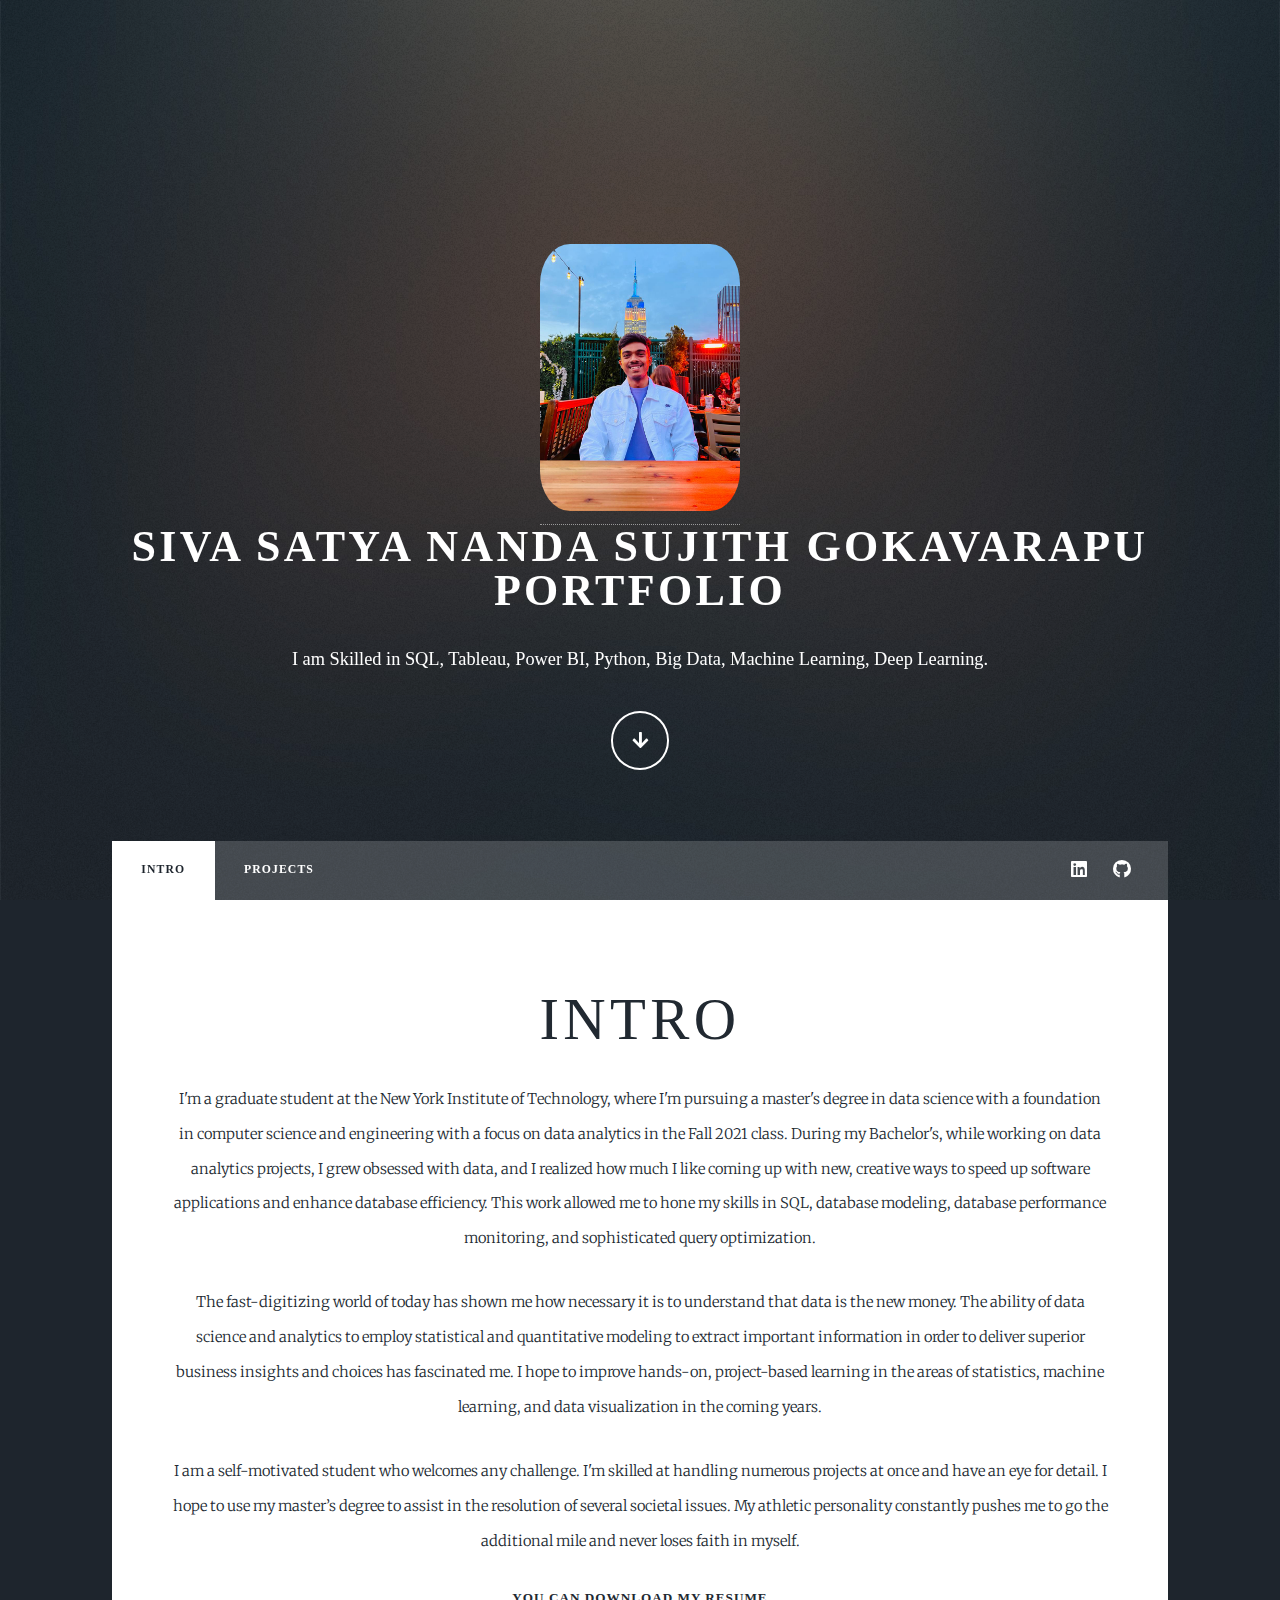
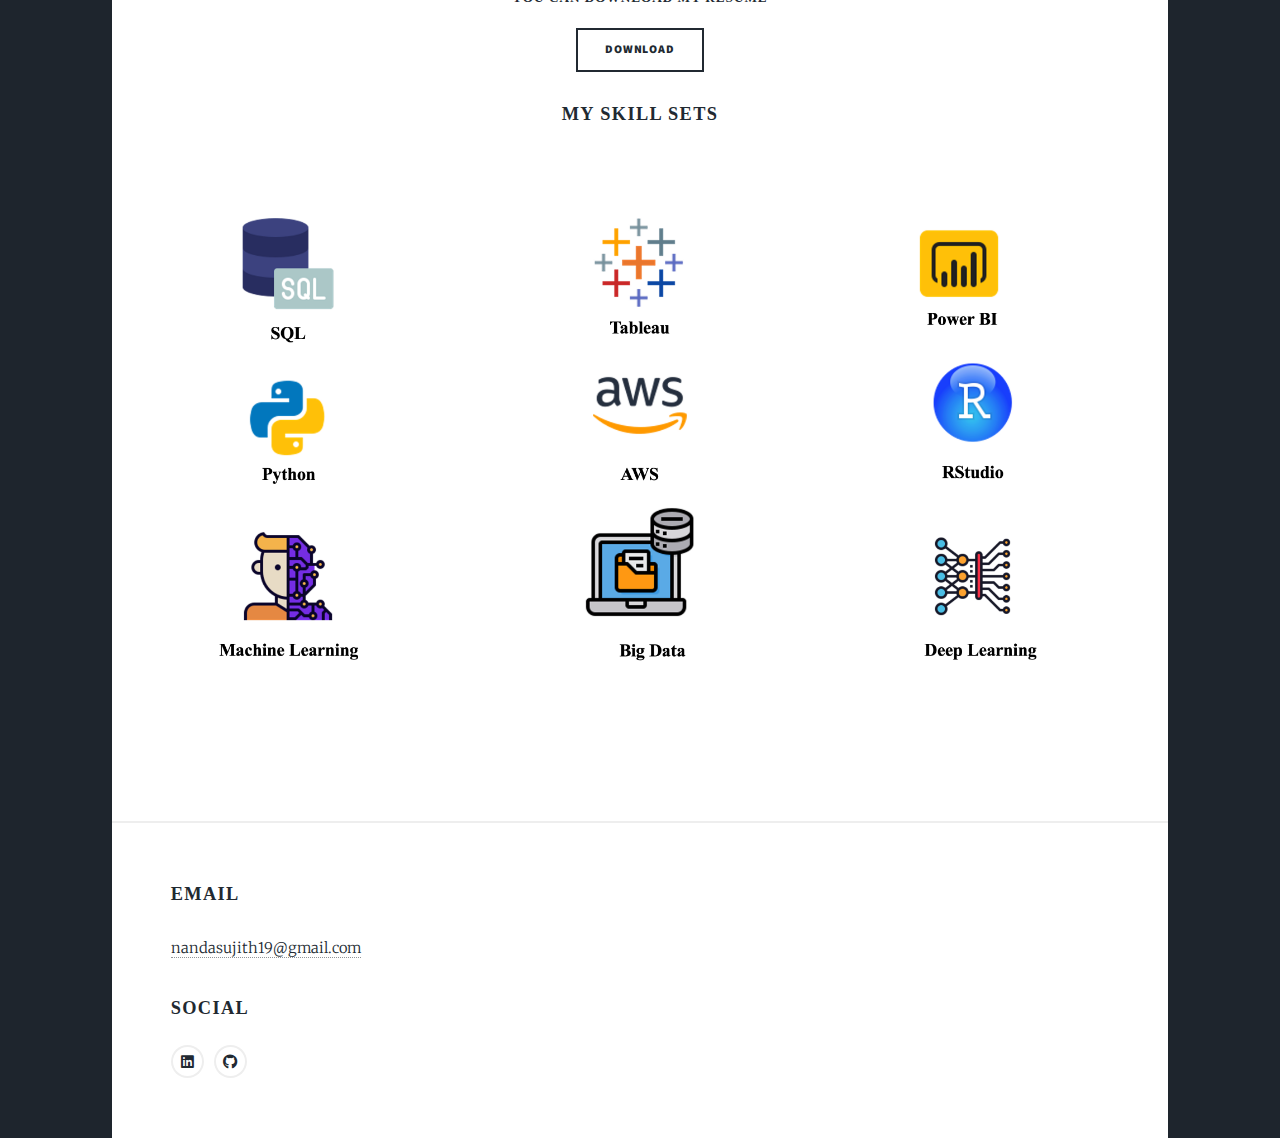
==== index.html @ d7c3d8f7 "Add files via upload" ====
<!DOCTYPE HTML>
<!--
	Massively by HTML5 UP
	html5up.net | @ajlkn
	Free for personal and commercial use under the CCA 3.0 license (html5up.net/license)
-->
<html>
	<head>
		<title>Siva Satya Nanda Sujith Gokavarapu Portfolio</title>
		<meta charset="utf-8" />
		<meta name="viewport" content="width=device-width, initial-scale=1, user-scalable=no" />
		<link rel="stylesheet" href="assets/css/main.css" />
		<noscript><link rel="stylesheet" href="assets/css/noscript.css" /></noscript>
		

	</head>
	<body class="is-preload">
		
		<!-- Wrapper -->
			<div id="wrapper" class="fade-in">

				<!-- Intro -->
				
					
					<div id="intro">
						<style>
							.img1 {
							  border-radius: 15%;
							}
							</style>
						
						<a href="#" class="intro"><img class = "img1" img src="images/Sujith Logo.jpeg" alt="" style="width: 200px;"/></a>
						<h1>Siva Satya Nanda Sujith Gokavarapu<br />
						Portfolio</h1>
						
						<p>I am Skilled in SQL, Tableau, Power BI, Python, Big Data, Machine Learning, Deep Learning.<br />
						
						<ul class="actions">
							<li><a href="#header" class="button icon solid solo fa-arrow-down scrolly">Continue</a></li>
						</ul>
					</div>

				<!-- Header -->
					<header id="header">
						<a href="index.html" class="logo">Siva Satya Nanda Sujith Gokavarapu</a>
					</header>

				<!-- Nav -->
					<nav id="nav">
						<ul class="links">
							<li class="active"><a href="index.html">Intro</a></li>
							<li><a href="generic.html">Projects</a></li>
						</ul>
						<ul class="icons">
	
							<li><a href="https://www.linkedin.com/in/nanda-sujith-590a791a0/" class="icon brands fa-linkedin"><span class="label">LinkedIn</span></a></li>
							<li><a href="https://github.com/sujith1901" class="icon brands fa-github"><span class="label">GitHub</span></a></li>
						</ul>
					</nav>

				<!-- Main -->
					<div id="main">

						<!-- Featured Post -->
							<article class="post featured">
								<header class="major">
			
									<h2><a href="#"><b>Intro</b><br />
									</a></h2>
									<p>I'm a graduate student at the New York Institute of Technology, where I'm pursuing a master's degree in data science with a foundation in computer science and engineering with a focus on data analytics in the Fall 2021 class. During my Bachelor's, while working on data analytics projects, I grew obsessed with data, and I realized how much I like coming up with new, creative ways to speed up software applications and enhance database efficiency. This work allowed me to hone my skills in SQL, database modeling, database performance monitoring, and sophisticated query optimization.</p> 
									<p>The fast-digitizing world of today has shown me how necessary it is to understand that data is the new money. The ability of data science and analytics to employ statistical and quantitative modeling to extract important information in order to deliver superior business insights and choices has fascinated me. I hope to improve hands-on, project-based learning in the areas of statistics, machine learning, and data visualization in the coming years.
								<br/></p>
								<p>I am a self-motivated student who welcomes any challenge. I'm skilled at handling numerous projects at once and have an eye for detail. I hope to use my master’s degree to assist in the resolution of several societal issues. My athletic personality constantly pushes me to go the additional mile and never loses faith in myself.</p>
								<p><h5> You Can Download My Resume 
									<br><br>	
									<a href="./images/Sujith Resume.pdf" download="Siva Satya Nanda Sujith Gokavarapu Resume">
										<button type="button">Download</h5></button></p></a>

									
							<h3> My Skill Sets </h3>	
							</header>
								<a href="#" class="image main"><img src="images/Combine.png" alt="" /></a>
							
								<ul class="actions special">
									<!--<li><a href="#" class="button large">Full Story</a></li>-->
								</ul>
							</article>
							<style>
							.container {
								float : right;
							  }
							  </style>
							
						<section class="split contact">
							<section class="alt">
								
								<!--<h3>Address</h3>
								<p>New Jersey<br />
								07306</p>-->
							</section>
							<section>
								<!--<h3>Phone</h3>
								<p><a href="#">(201) 423-2030</a></p>-->
							</section>
							<section>
								
	
								<h3>Email</h3>
								<p><a href="#">nandasujith19@gmail.com</a></p>
							</section>
						
							<section>
								<h3>Social</h3></section>
								<ul class="icons alt">

									<li><a href="https://www.linkedin.com/in/nanda-sujith-590a791a0/" class="icon brands alt fa-linkedin"><span class="label">LinkedIn</span></a></li>
									<li><a href="https://github.com/sujith1901"  class="icon brands alt fa-github"><span class="label">GitHub</span></a></li>
								</ul>
							</section>
						</div>
							
						</section>
					</footer>

				

			</div>

		<!-- Scripts -->
			<script src="assets/js/jquery.min.js"></script>
			<script src="assets/js/jquery.scrollex.min.js"></script>
			<script src="assets/js/jquery.scrolly.min.js"></script>
			<script src="assets/js/browser.min.js"></script>
			<script src="assets/js/breakpoints.min.js"></script>
			<script src="assets/js/util.js"></script>
			<script src="assets/js/main.js"></script>

	</body>
</html>
---- assets/css/main.css ----
@import url(fontawesome-all.min.css);
@import url("https://fonts.googleapis.com/css?family=Merriweather:300,700,300italic,700italic|Source+Sans+Pro:900");

/*
	Massively by HTML5 UP
	html5up.net | @ajlkn
	Free for personal and commercial use under the CCA 3.0 license (html5up.net/license)
*/

html, body, div, span, applet, object,
iframe, h1, h2, h3, h4, h5, h6, p, blockquote,
pre, a, abbr, acronym, address, big, cite,
code, del, dfn, em, img, ins, kbd, q, s, samp,
small, strike, strong, sub, sup, tt, var, b,
u, i, center, dl, dt, dd, ol, ul, li, fieldset,
form, label, legend, table, caption, tbody,
tfoot, thead, tr, th, td, article, aside,
canvas, details, embed, figure, figcaption,
footer, header, hgroup, menu, nav, output, ruby,
section, summary, time, mark, audio, video {
	margin: 0;
	padding: 0;
	border: 0;
	font-size: 100%;
	font: inherit;
	vertical-align: baseline;}

article, aside, details, figcaption, figure,
footer, header, hgroup, menu, nav, section {
	display: block;}

body {
	line-height: 1;
}

ol, ul {
	list-style: none;
}

blockquote, q {
	quotes: none;
}

	blockquote:before, blockquote:after, q:before, q:after {
		content: '';
		content: none;
	}

table {
	border-collapse: collapse;
	border-spacing: 0;
}

body {
	-webkit-text-size-adjust: none;
}

mark {
	background-color: transparent;
	color: inherit;
}

input::-moz-focus-inner {
	border: 0;
	padding: 0;
}

input, select, textarea {
	-moz-appearance: none;
	-webkit-appearance: none;
	-ms-appearance: none;
	appearance: none;
}

/* Basic */

	@-ms-viewport {
		width: device-width;
	}

	body {
		-ms-overflow-style: scrollbar;
	}

	@media screen and (max-width: 480px) {

		html, body {
			min-width: 320px;
		}

	}

	html {
		box-sizing: border-box;
	}

	*, *:before, *:after {
		box-sizing: inherit;
	}

	body {
		background-color: #1e252d;
	}

		body.is-preload *, body.is-preload *:before, body.is-preload *:after {
			-moz-animation: none !important;
			-webkit-animation: none !important;
			-ms-animation: none !important;
			animation: none !important;
			-moz-transition: none !important;
			-webkit-transition: none !important;
			-ms-transition: none !important;
			transition: none !important;
		}

/* Type */

	html {
		font-size: 16pt;
	}

		@media screen and (max-width: 1680px) {

			html {
				font-size: 12pt;
			}

		}

		@media screen and (max-width: 1280px) {

			html {
				font-size: 11pt;
			}

		}

		@media screen and (max-width: 360px) {

			html {
				font-size: 10pt;
			}

		}

	body {
		color: #212931;
	}

	body, input, select, textarea {
		font-family: "Merriweather", Georgia, serif;
		font-weight: 300;
		font-size: 1rem;
		line-height: 2.375;
	}

	a {
		-moz-transition: color 0.2s ease-in-out, background-color 0.2s ease-in-out, border-color 0.2s ease-in-out, box-shadow 0.2s ease-in-out;
		-webkit-transition: color 0.2s ease-in-out, background-color 0.2s ease-in-out, border-color 0.2s ease-in-out, box-shadow 0.2s ease-in-out;
		-ms-transition: color 0.2s ease-in-out, background-color 0.2s ease-in-out, border-color 0.2s ease-in-out, box-shadow 0.2s ease-in-out;
		transition: color 0.2s ease-in-out, background-color 0.2s ease-in-out, border-color 0.2s ease-in-out, box-shadow 0.2s ease-in-out;
		border-bottom: dotted 1px;
		text-decoration: none;
	}

		a:hover {
			border-bottom-color: transparent;
		}

	strong, b {
		font-weight: 300;
	}

	em, i {
		font-style: italic;
	}

	p {
		text-align: justify;
		margin: 0 0 2rem 0;
	}

	h1, h2, h3, h4, h5, h6 {
		font-family: 'Times New Roman', Times, serif;

		
		font-weight: bold;
		line-height: 1.5;
		letter-spacing: 0.075em;
		text-transform: uppercase;
		margin: 0 0 1rem 0;
	}

		h1 a, h2 a, h3 a, h4 a, h5 a, h6 a {
			border-bottom: 0;
			color: inherit;
			text-decoration: none;
		}

	h1 {
		font-size: 4rem;
		line-height: 1.1;
		margin: 0 0 2rem 0;
	}

	h2 {
		font-size: 1.75rem;
		line-height: 1.3;
		margin: 0 0 1.5rem 0;
	}

	h3 {
		font-size: 1.25rem;
		margin: 0 0 1.5rem 0;
	}

	h4 {
		font-size: 1rem;
	}

	h5 {
		font-size: 0.9rem;
	}

	h6 {
		font-size: 0.8rem;
	}

	sub {
		font-size: 0.8rem;
		position: relative;
		top: 0.5rem;
	}

	sup {
		font-size: 0.8rem;
		position: relative;
		top: -0.5rem;
	}

	blockquote {
		border-left: solid 4px;
		/**font-style: italic;**/
		margin: 0 0 2rem 0;
		padding: 0.5rem 0 0.5rem 2rem;
	}

	code {
		border: solid 2px;
		font-family: "Courier New", monospace;
		font-size: 0.9rem;
		margin: 0 0.25rem;
		padding: 0.25rem 0.65rem;
	}

	pre {
		-webkit-overflow-scrolling: touch;
		font-family: "Courier New", monospace;
		font-size: 0.9rem;
		margin: 0 0 2rem 0;
	}

		pre code {
			display: block;
			line-height: 1.75;
			padding: 1rem 1.5rem;
			overflow-x: auto;
		}

	hr {
		border: 0;
		border-bottom: solid 2px;
		margin: 3rem 0;
	}

		hr.major {
			margin: 5rem 0;
		}

	.align-left {
		text-align: left;
	}

	.align-center {
		text-align: center;
	}

	.align-right {
		text-align: right;
	}

	input, select, textarea {
		color: #212931;
	}

	a {
		color: #212931;
		border-bottom-color: rgba(33, 41, 49, 0.5);
	}

		a:hover {
			border-bottom-color: transparent;
			color: #18bfef !important;
		}

	strong, b {
		color: #212931;
	}

	h1, h2, h3, h4, h5, h6 {
		color: #212931;
	}

	blockquote {
		border-left-color: #eeeeee;
	}

	code {
		background: rgba(220, 220, 220, 0.25);
		border-color: #eeeeee;
	}

	hr {
		border-bottom-color: #eeeeee;
	}

/* Row */

	.row {
		display: flex;
		flex-wrap: wrap;
		box-sizing: border-box;
		align-items: stretch;
	}

		.row > * {
			box-sizing: border-box;
		}

		.row.gtr-uniform > * > :last-child {
			margin-bottom: 0;
		}

		.row.aln-left {
			justify-content: flex-start;
		}

		.row.aln-center {
			justify-content: center;
		}

		.row.aln-right {
			justify-content: flex-end;
		}

		.row.aln-top {
			align-items: flex-start;
		}

		.row.aln-middle {
			align-items: center;
		}

		.row.aln-bottom {
			align-items: flex-end;
		}

		.row > .imp {
			order: -1;
		}

		.row > .col-1 {
			width: 8.33333%;
		}

		.row > .off-1 {
			margin-left: 8.33333%;
		}

		.row > .col-2 {
			width: 16.66667%;
		}

		.row > .off-2 {
			margin-left: 16.66667%;
		}

		.row > .col-3 {
			width: 25%;
		}

		.row > .off-3 {
			margin-left: 25%;
		}

		.row > .col-4 {
			width: 33.33333%;
		}

		.row > .off-4 {
			margin-left: 33.33333%;
		}

		.row > .col-5 {
			width: 41.66667%;
		}

		.row > .off-5 {
			margin-left: 41.66667%;
		}

		.row > .col-6 {
			width: 50%;
		}

		.row > .off-6 {
			margin-left: 50%;
		}

		.row > .col-7 {
			width: 58.33333%;
		}

		.row > .off-7 {
			margin-left: 58.33333%;
		}

		.row > .col-8 {
			width: 66.66667%;
		}

		.row > .off-8 {
			margin-left: 66.66667%;
		}

		.row > .col-9 {
			width: 75%;
		}

		.row > .off-9 {
			margin-left: 75%;
		}

		.row > .col-10 {
			width: 83.33333%;
		}

		.row > .off-10 {
			margin-left: 83.33333%;
		}

		.row > .col-11 {
			width: 91.66667%;
		}

		.row > .off-11 {
			margin-left: 91.66667%;
		}

		.row > .col-12 {
			width: 100%;
		}

		.row > .off-12 {
			margin-left: 100%;
		}

		.row.gtr-0 {
			margin-top: 0;
			margin-left: 0rem;
		}

			.row.gtr-0 > * {
				padding: 0 0 0 0rem;
			}

			.row.gtr-0.gtr-uniform {
				margin-top: 0rem;
			}

				.row.gtr-0.gtr-uniform > * {
					padding-top: 0rem;
				}

		.row.gtr-25 {
			margin-top: 0;
			margin-left: -0.375rem;
		}

			.row.gtr-25 > * {
				padding: 0 0 0 0.375rem;
			}

			.row.gtr-25.gtr-uniform {
				margin-top: -0.375rem;
			}

				.row.gtr-25.gtr-uniform > * {
					padding-top: 0.375rem;
				}

		.row.gtr-50 {
			margin-top: 0;
			margin-left: -0.75rem;
		}

			.row.gtr-50 > * {
				padding: 0 0 0 0.75rem;
			}

			.row.gtr-50.gtr-uniform {
				margin-top: -0.75rem;
			}

				.row.gtr-50.gtr-uniform > * {
					padding-top: 0.75rem;
				}

		.row {
			margin-top: 0;
			margin-left: -1.5rem;
		}

			.row > * {
				padding: 0 0 0 1.5rem;
			}

			.row.gtr-uniform {
				margin-top: -1.5rem;
			}

				.row.gtr-uniform > * {
					padding-top: 1.5rem;
				}

		.row.gtr-150 {
			margin-top: 0;
			margin-left: -2.25rem;
		}

			.row.gtr-150 > * {
				padding: 0 0 0 2.25rem;
			}

			.row.gtr-150.gtr-uniform {
				margin-top: -2.25rem;
			}

				.row.gtr-150.gtr-uniform > * {
					padding-top: 2.25rem;
				}

		.row.gtr-200 {
			margin-top: 0;
			margin-left: -3rem;
		}

			.row.gtr-200 > * {
				padding: 0 0 0 3rem;
			}

			.row.gtr-200.gtr-uniform {
				margin-top: -3rem;
			}

				.row.gtr-200.gtr-uniform > * {
					padding-top: 3rem;
				}

		@media screen and (max-width: 1680px) {

			.row {
				display: flex;
				flex-wrap: wrap;
				box-sizing: border-box;
				align-items: stretch;
			}

				.row > * {
					box-sizing: border-box;
				}

				.row.gtr-uniform > * > :last-child {
					margin-bottom: 0;
				}

				.row.aln-left {
					justify-content: flex-start;
				}

				.row.aln-center {
					justify-content: center;
				}

				.row.aln-right {
					justify-content: flex-end;
				}

				.row.aln-top {
					align-items: flex-start;
				}

				.row.aln-middle {
					align-items: center;
				}

				.row.aln-bottom {
					align-items: flex-end;
				}

				.row > .imp-xlarge {
					order: -1;
				}

				.row > .col-1-xlarge {
					width: 8.33333%;
				}

				.row > .off-1-xlarge {
					margin-left: 8.33333%;
				}

				.row > .col-2-xlarge {
					width: 16.66667%;
				}

				.row > .off-2-xlarge {
					margin-left: 16.66667%;
				}

				.row > .col-3-xlarge {
					width: 25%;
				}

				.row > .off-3-xlarge {
					margin-left: 25%;
				}

				.row > .col-4-xlarge {
					width: 33.33333%;
				}

				.row > .off-4-xlarge {
					margin-left: 33.33333%;
				}

				.row > .col-5-xlarge {
					width: 41.66667%;
				}

				.row > .off-5-xlarge {
					margin-left: 41.66667%;
				}

				.row > .col-6-xlarge {
					width: 50%;
				}

				.row > .off-6-xlarge {
					margin-left: 50%;
				}

				.row > .col-7-xlarge {
					width: 58.33333%;
				}

				.row > .off-7-xlarge {
					margin-left: 58.33333%;
				}

				.row > .col-8-xlarge {
					width: 66.66667%;
				}

				.row > .off-8-xlarge {
					margin-left: 66.66667%;
				}

				.row > .col-9-xlarge {
					width: 75%;
				}

				.row > .off-9-xlarge {
					margin-left: 75%;
				}

				.row > .col-10-xlarge {
					width: 83.33333%;
				}

				.row > .off-10-xlarge {
					margin-left: 83.33333%;
				}

				.row > .col-11-xlarge {
					width: 91.66667%;
				}

				.row > .off-11-xlarge {
					margin-left: 91.66667%;
				}

				.row > .col-12-xlarge {
					width: 100%;
				}

				.row > .off-12-xlarge {
					margin-left: 100%;
				}

				.row.gtr-0 {
					margin-top: 0;
					margin-left: 0rem;
				}

					.row.gtr-0 > * {
						padding: 0 0 0 0rem;
					}

					.row.gtr-0.gtr-uniform {
						margin-top: 0rem;
					}

						.row.gtr-0.gtr-uniform > * {
							padding-top: 0rem;
						}

				.row.gtr-25 {
					margin-top: 0;
					margin-left: -0.375rem;
				}

					.row.gtr-25 > * {
						padding: 0 0 0 0.375rem;
					}

					.row.gtr-25.gtr-uniform {
						margin-top: -0.375rem;
					}

						.row.gtr-25.gtr-uniform > * {
							padding-top: 0.375rem;
						}

				.row.gtr-50 {
					margin-top: 0;
					margin-left: -0.75rem;
				}

					.row.gtr-50 > * {
						padding: 0 0 0 0.75rem;
					}

					.row.gtr-50.gtr-uniform {
						margin-top: -0.75rem;
					}

						.row.gtr-50.gtr-uniform > * {
							padding-top: 0.75rem;
						}

				.row {
					margin-top: 0;
					margin-left: -1.5rem;
				}

					.row > * {
						padding: 0 0 0 1.5rem;
					}

					.row.gtr-uniform {
						margin-top: -1.5rem;
					}

						.row.gtr-uniform > * {
							padding-top: 1.5rem;
						}

				.row.gtr-150 {
					margin-top: 0;
					margin-left: -2.25rem;
				}

					.row.gtr-150 > * {
						padding: 0 0 0 2.25rem;
					}

					.row.gtr-150.gtr-uniform {
						margin-top: -2.25rem;
					}

						.row.gtr-150.gtr-uniform > * {
							padding-top: 2.25rem;
						}

				.row.gtr-200 {
					margin-top: 0;
					margin-left: -3rem;
				}

					.row.gtr-200 > * {
						padding: 0 0 0 3rem;
					}

					.row.gtr-200.gtr-uniform {
						margin-top: -3rem;
					}

						.row.gtr-200.gtr-uniform > * {
							padding-top: 3rem;
						}

		}

		@media screen and (max-width: 1280px) {

			.row {
				display: flex;
				flex-wrap: wrap;
				box-sizing: border-box;
				align-items: stretch;
			}

				.row > * {
					box-sizing: border-box;
				}

				.row.gtr-uniform > * > :last-child {
					margin-bottom: 0;
				}

				.row.aln-left {
					justify-content: flex-start;
				}

				.row.aln-center {
					justify-content: center;
				}

				.row.aln-right {
					justify-content: flex-end;
				}

				.row.aln-top {
					align-items: flex-start;
				}

				.row.aln-middle {
					align-items: center;
				}

				.row.aln-bottom {
					align-items: flex-end;
				}

				.row > .imp-large {
					order: -1;
				}

				.row > .col-1-large {
					width: 8.33333%;
				}

				.row > .off-1-large {
					margin-left: 8.33333%;
				}

				.row > .col-2-large {
					width: 16.66667%;
				}

				.row > .off-2-large {
					margin-left: 16.66667%;
				}

				.row > .col-3-large {
					width: 25%;
				}

				.row > .off-3-large {
					margin-left: 25%;
				}

				.row > .col-4-large {
					width: 33.33333%;
				}

				.row > .off-4-large {
					margin-left: 33.33333%;
				}

				.row > .col-5-large {
					width: 41.66667%;
				}

				.row > .off-5-large {
					margin-left: 41.66667%;
				}

				.row > .col-6-large {
					width: 50%;
				}

				.row > .off-6-large {
					margin-left: 50%;
				}

				.row > .col-7-large {
					width: 58.33333%;
				}

				.row > .off-7-large {
					margin-left: 58.33333%;
				}

				.row > .col-8-large {
					width: 66.66667%;
				}

				.row > .off-8-large {
					margin-left: 66.66667%;
				}

				.row > .col-9-large {
					width: 75%;
				}

				.row > .off-9-large {
					margin-left: 75%;
				}

				.row > .col-10-large {
					width: 83.33333%;
				}

				.row > .off-10-large {
					margin-left: 83.33333%;
				}

				.row > .col-11-large {
					width: 91.66667%;
				}

				.row > .off-11-large {
					margin-left: 91.66667%;
				}

				.row > .col-12-large {
					width: 100%;
				}

				.row > .off-12-large {
					margin-left: 100%;
				}

				.row.gtr-0 {
					margin-top: 0;
					margin-left: 0rem;
				}

					.row.gtr-0 > * {
						padding: 0 0 0 0rem;
					}

					.row.gtr-0.gtr-uniform {
						margin-top: 0rem;
					}

						.row.gtr-0.gtr-uniform > * {
							padding-top: 0rem;
						}

				.row.gtr-25 {
					margin-top: 0;
					margin-left: -0.375rem;
				}

					.row.gtr-25 > * {
						padding: 0 0 0 0.375rem;
					}

					.row.gtr-25.gtr-uniform {
						margin-top: -0.375rem;
					}

						.row.gtr-25.gtr-uniform > * {
							padding-top: 0.375rem;
						}

				.row.gtr-50 {
					margin-top: 0;
					margin-left: -0.75rem;
				}

					.row.gtr-50 > * {
						padding: 0 0 0 0.75rem;
					}

					.row.gtr-50.gtr-uniform {
						margin-top: -0.75rem;
					}

						.row.gtr-50.gtr-uniform > * {
							padding-top: 0.75rem;
						}

				.row {
					margin-top: 0;
					margin-left: -1.5rem;
				}

					.row > * {
						padding: 0 0 0 1.5rem;
					}

					.row.gtr-uniform {
						margin-top: -1.5rem;
					}

						.row.gtr-uniform > * {
							padding-top: 1.5rem;
						}

				.row.gtr-150 {
					margin-top: 0;
					margin-left: -2.25rem;
				}

					.row.gtr-150 > * {
						padding: 0 0 0 2.25rem;
					}

					.row.gtr-150.gtr-uniform {
						margin-top: -2.25rem;
					}

						.row.gtr-150.gtr-uniform > * {
							padding-top: 2.25rem;
						}

				.row.gtr-200 {
					margin-top: 0;
					margin-left: -3rem;
				}

					.row.gtr-200 > * {
						padding: 0 0 0 3rem;
					}

					.row.gtr-200.gtr-uniform {
						margin-top: -3rem;
					}

						.row.gtr-200.gtr-uniform > * {
							padding-top: 3rem;
						}

		}

		@media screen and (max-width: 980px) {

			.row {
				display: flex;
				flex-wrap: wrap;
				box-sizing: border-box;
				align-items: stretch;
			}

				.row > * {
					box-sizing: border-box;
				}

				.row.gtr-uniform > * > :last-child {
					margin-bottom: 0;
				}

				.row.aln-left {
					justify-content: flex-start;
				}

				.row.aln-center {
					justify-content: center;
				}

				.row.aln-right {
					justify-content: flex-end;
				}

				.row.aln-top {
					align-items: flex-start;
				}

				.row.aln-middle {
					align-items: center;
				}

				.row.aln-bottom {
					align-items: flex-end;
				}

				.row > .imp-medium {
					order: -1;
				}

				.row > .col-1-medium {
					width: 8.33333%;
				}

				.row > .off-1-medium {
					margin-left: 8.33333%;
				}

				.row > .col-2-medium {
					width: 16.66667%;
				}

				.row > .off-2-medium {
					margin-left: 16.66667%;
				}

				.row > .col-3-medium {
					width: 25%;
				}

				.row > .off-3-medium {
					margin-left: 25%;
				}

				.row > .col-4-medium {
					width: 33.33333%;
				}

				.row > .off-4-medium {
					margin-left: 33.33333%;
				}

				.row > .col-5-medium {
					width: 41.66667%;
				}

				.row > .off-5-medium {
					margin-left: 41.66667%;
				}

				.row > .col-6-medium {
					width: 50%;
				}

				.row > .off-6-medium {
					margin-left: 50%;
				}

				.row > .col-7-medium {
					width: 58.33333%;
				}

				.row > .off-7-medium {
					margin-left: 58.33333%;
				}

				.row > .col-8-medium {
					width: 66.66667%;
				}

				.row > .off-8-medium {
					margin-left: 66.66667%;
				}

				.row > .col-9-medium {
					width: 75%;
				}

				.row > .off-9-medium {
					margin-left: 75%;
				}

				.row > .col-10-medium {
					width: 83.33333%;
				}

				.row > .off-10-medium {
					margin-left: 83.33333%;
				}

				.row > .col-11-medium {
					width: 91.66667%;
				}

				.row > .off-11-medium {
					margin-left: 91.66667%;
				}

				.row > .col-12-medium {
					width: 100%;
				}

				.row > .off-12-medium {
					margin-left: 100%;
				}

				.row.gtr-0 {
					margin-top: 0;
					margin-left: 0rem;
				}

					.row.gtr-0 > * {
						padding: 0 0 0 0rem;
					}

					.row.gtr-0.gtr-uniform {
						margin-top: 0rem;
					}

						.row.gtr-0.gtr-uniform > * {
							padding-top: 0rem;
						}

				.row.gtr-25 {
					margin-top: 0;
					margin-left: -0.375rem;
				}

					.row.gtr-25 > * {
						padding: 0 0 0 0.375rem;
					}

					.row.gtr-25.gtr-uniform {
						margin-top: -0.375rem;
					}

						.row.gtr-25.gtr-uniform > * {
							padding-top: 0.375rem;
						}

				.row.gtr-50 {
					margin-top: 0;
					margin-left: -0.75rem;
				}

					.row.gtr-50 > * {
						padding: 0 0 0 0.75rem;
					}

					.row.gtr-50.gtr-uniform {
						margin-top: -0.75rem;
					}

						.row.gtr-50.gtr-uniform > * {
							padding-top: 0.75rem;
						}

				.row {
					margin-top: 0;
					margin-left: -1.5rem;
				}

					.row > * {
						padding: 0 0 0 1.5rem;
					}

					.row.gtr-uniform {
						margin-top: -1.5rem;
					}

						.row.gtr-uniform > * {
							padding-top: 1.5rem;
						}

				.row.gtr-150 {
					margin-top: 0;
					margin-left: -2.25rem;
				}

					.row.gtr-150 > * {
						padding: 0 0 0 2.25rem;
					}

					.row.gtr-150.gtr-uniform {
						margin-top: -2.25rem;
					}

						.row.gtr-150.gtr-uniform > * {
							padding-top: 2.25rem;
						}

				.row.gtr-200 {
					margin-top: 0;
					margin-left: -3rem;
				}

					.row.gtr-200 > * {
						padding: 0 0 0 3rem;
					}

					.row.gtr-200.gtr-uniform {
						margin-top: -3rem;
					}

						.row.gtr-200.gtr-uniform > * {
							padding-top: 3rem;
						}

		}

		@media screen and (max-width: 736px) {

			.row {
				display: flex;
				flex-wrap: wrap;
				box-sizing: border-box;
				align-items: stretch;
			}

				.row > * {
					box-sizing: border-box;
				}

				.row.gtr-uniform > * > :last-child {
					margin-bottom: 0;
				}

				.row.aln-left {
					justify-content: flex-start;
				}

				.row.aln-center {
					justify-content: center;
				}

				.row.aln-right {
					justify-content: flex-end;
				}

				.row.aln-top {
					align-items: flex-start;
				}

				.row.aln-middle {
					align-items: center;
				}

				.row.aln-bottom {
					align-items: flex-end;
				}

				.row > .imp-small {
					order: -1;
				}

				.row > .col-1-small {
					width: 8.33333%;
				}

				.row > .off-1-small {
					margin-left: 8.33333%;
				}

				.row > .col-2-small {
					width: 16.66667%;
				}

				.row > .off-2-small {
					margin-left: 16.66667%;
				}

				.row > .col-3-small {
					width: 25%;
				}

				.row > .off-3-small {
					margin-left: 25%;
				}

				.row > .col-4-small {
					width: 33.33333%;
				}

				.row > .off-4-small {
					margin-left: 33.33333%;
				}

				.row > .col-5-small {
					width: 41.66667%;
				}

				.row > .off-5-small {
					margin-left: 41.66667%;
				}

				.row > .col-6-small {
					width: 50%;
				}

				.row > .off-6-small {
					margin-left: 50%;
				}

				.row > .col-7-small {
					width: 58.33333%;
				}

				.row > .off-7-small {
					margin-left: 58.33333%;
				}

				.row > .col-8-small {
					width: 66.66667%;
				}

				.row > .off-8-small {
					margin-left: 66.66667%;
				}

				.row > .col-9-small {
					width: 75%;
				}

				.row > .off-9-small {
					margin-left: 75%;
				}

				.row > .col-10-small {
					width: 83.33333%;
				}

				.row > .off-10-small {
					margin-left: 83.33333%;
				}

				.row > .col-11-small {
					width: 91.66667%;
				}

				.row > .off-11-small {
					margin-left: 91.66667%;
				}

				.row > .col-12-small {
					width: 100%;
				}

				.row > .off-12-small {
					margin-left: 100%;
				}

				.row.gtr-0 {
					margin-top: 0;
					margin-left: 0rem;
				}

					.row.gtr-0 > * {
						padding: 0 0 0 0rem;
					}

					.row.gtr-0.gtr-uniform {
						margin-top: 0rem;
					}

						.row.gtr-0.gtr-uniform > * {
							padding-top: 0rem;
						}

				.row.gtr-25 {
					margin-top: 0;
					margin-left: -0.375rem;
				}

					.row.gtr-25 > * {
						padding: 0 0 0 0.375rem;
					}

					.row.gtr-25.gtr-uniform {
						margin-top: -0.375rem;
					}

						.row.gtr-25.gtr-uniform > * {
							padding-top: 0.375rem;
						}

				.row.gtr-50 {
					margin-top: 0;
					margin-left: -0.75rem;
				}

					.row.gtr-50 > * {
						padding: 0 0 0 0.75rem;
					}

					.row.gtr-50.gtr-uniform {
						margin-top: -0.75rem;
					}

						.row.gtr-50.gtr-uniform > * {
							padding-top: 0.75rem;
						}

				.row {
					margin-top: 0;
					margin-left: -1.5rem;
				}

					.row > * {
						padding: 0 0 0 1.5rem;
					}

					.row.gtr-uniform {
						margin-top: -1.5rem;
					}

						.row.gtr-uniform > * {
							padding-top: 1.5rem;
						}

				.row.gtr-150 {
					margin-top: 0;
					margin-left: -2.25rem;
				}

					.row.gtr-150 > * {
						padding: 0 0 0 2.25rem;
					}

					.row.gtr-150.gtr-uniform {
						margin-top: -2.25rem;
					}

						.row.gtr-150.gtr-uniform > * {
							padding-top: 2.25rem;
						}

				.row.gtr-200 {
					margin-top: 0;
					margin-left: -3rem;
				}

					.row.gtr-200 > * {
						padding: 0 0 0 3rem;
					}

					.row.gtr-200.gtr-uniform {
						margin-top: -3rem;
					}

						.row.gtr-200.gtr-uniform > * {
							padding-top: 3rem;
						}

		}

		@media screen and (max-width: 480px) {

			.row {
				display: flex;
				flex-wrap: wrap;
				box-sizing: border-box;
				align-items: stretch;
			}

				.row > * {
					box-sizing: border-box;
				}

				.row.gtr-uniform > * > :last-child {
					margin-bottom: 0;
				}

				.row.aln-left {
					justify-content: flex-start;
				}

				.row.aln-center {
					justify-content: center;
				}

				.row.aln-right {
					justify-content: flex-end;
				}

				.row.aln-top {
					align-items: flex-start;
				}

				.row.aln-middle {
					align-items: center;
				}

				.row.aln-bottom {
					align-items: flex-end;
				}

				.row > .imp-xsmall {
					order: -1;
				}

				.row > .col-1-xsmall {
					width: 8.33333%;
				}

				.row > .off-1-xsmall {
					margin-left: 8.33333%;
				}

				.row > .col-2-xsmall {
					width: 16.66667%;
				}

				.row > .off-2-xsmall {
					margin-left: 16.66667%;
				}

				.row > .col-3-xsmall {
					width: 25%;
				}

				.row > .off-3-xsmall {
					margin-left: 25%;
				}

				.row > .col-4-xsmall {
					width: 33.33333%;
				}

				.row > .off-4-xsmall {
					margin-left: 33.33333%;
				}

				.row > .col-5-xsmall {
					width: 41.66667%;
				}

				.row > .off-5-xsmall {
					margin-left: 41.66667%;
				}

				.row > .col-6-xsmall {
					width: 50%;
				}

				.row > .off-6-xsmall {
					margin-left: 50%;
				}

				.row > .col-7-xsmall {
					width: 58.33333%;
				}

				.row > .off-7-xsmall {
					margin-left: 58.33333%;
				}

				.row > .col-8-xsmall {
					width: 66.66667%;
				}

				.row > .off-8-xsmall {
					margin-left: 66.66667%;
				}

				.row > .col-9-xsmall {
					width: 75%;
				}

				.row > .off-9-xsmall {
					margin-left: 75%;
				}

				.row > .col-10-xsmall {
					width: 83.33333%;
				}

				.row > .off-10-xsmall {
					margin-left: 83.33333%;
				}

				.row > .col-11-xsmall {
					width: 91.66667%;
				}

				.row > .off-11-xsmall {
					margin-left: 91.66667%;
				}

				.row > .col-12-xsmall {
					width: 100%;
				}

				.row > .off-12-xsmall {
					margin-left: 100%;
				}

				.row.gtr-0 {
					margin-top: 0;
					margin-left: 0rem;
				}

					.row.gtr-0 > * {
						padding: 0 0 0 0rem;
					}

					.row.gtr-0.gtr-uniform {
						margin-top: 0rem;
					}

						.row.gtr-0.gtr-uniform > * {
							padding-top: 0rem;
						}

				.row.gtr-25 {
					margin-top: 0;
					margin-left: -0.375rem;
				}

					.row.gtr-25 > * {
						padding: 0 0 0 0.375rem;
					}

					.row.gtr-25.gtr-uniform {
						margin-top: -0.375rem;
					}

						.row.gtr-25.gtr-uniform > * {
							padding-top: 0.375rem;
						}

				.row.gtr-50 {
					margin-top: 0;
					margin-left: -0.75rem;
				}

					.row.gtr-50 > * {
						padding: 0 0 0 0.75rem;
					}

					.row.gtr-50.gtr-uniform {
						margin-top: -0.75rem;
					}

						.row.gtr-50.gtr-uniform > * {
							padding-top: 0.75rem;
						}

				.row {
					margin-top: 0;
					margin-left: -1.5rem;
				}

					.row > * {
						padding: 0 0 0 1.5rem;
					}

					.row.gtr-uniform {
						margin-top: -1.5rem;
					}

						.row.gtr-uniform > * {
							padding-top: 1.5rem;
						}

				.row.gtr-150 {
					margin-top: 0;
					margin-left: -2.25rem;
				}

					.row.gtr-150 > * {
						padding: 0 0 0 2.25rem;
					}

					.row.gtr-150.gtr-uniform {
						margin-top: -2.25rem;
					}

						.row.gtr-150.gtr-uniform > * {
							padding-top: 2.25rem;
						}

				.row.gtr-200 {
					margin-top: 0;
					margin-left: -3rem;
				}

					.row.gtr-200 > * {
						padding: 0 0 0 3rem;
					}

					.row.gtr-200.gtr-uniform {
						margin-top: -3rem;
					}

						.row.gtr-200.gtr-uniform > * {
							padding-top: 3rem;
						}

		}

		@media screen and (max-width: 360px) {

			.row {
				display: flex;
				flex-wrap: wrap;
				box-sizing: border-box;
				align-items: stretch;
			}

				.row > * {
					box-sizing: border-box;
				}

				.row.gtr-uniform > * > :last-child {
					margin-bottom: 0;
				}

				.row.aln-left {
					justify-content: flex-start;
				}

				.row.aln-center {
					justify-content: center;
				}

				.row.aln-right {
					justify-content: flex-end;
				}

				.row.aln-top {
					align-items: flex-start;
				}

				.row.aln-middle {
					align-items: center;
				}

				.row.aln-bottom {
					align-items: flex-end;
				}

				.row > .imp-xxsmall {
					order: -1;
				}

				.row > .col-1-xxsmall {
					width: 8.33333%;
				}

				.row > .off-1-xxsmall {
					margin-left: 8.33333%;
				}

				.row > .col-2-xxsmall {
					width: 16.66667%;
				}

				.row > .off-2-xxsmall {
					margin-left: 16.66667%;
				}

				.row > .col-3-xxsmall {
					width: 25%;
				}

				.row > .off-3-xxsmall {
					margin-left: 25%;
				}

				.row > .col-4-xxsmall {
					width: 33.33333%;
				}

				.row > .off-4-xxsmall {
					margin-left: 33.33333%;
				}

				.row > .col-5-xxsmall {
					width: 41.66667%;
				}

				.row > .off-5-xxsmall {
					margin-left: 41.66667%;
				}

				.row > .col-6-xxsmall {
					width: 50%;
				}

				.row > .off-6-xxsmall {
					margin-left: 50%;
				}

				.row > .col-7-xxsmall {
					width: 58.33333%;
				}

				.row > .off-7-xxsmall {
					margin-left: 58.33333%;
				}

				.row > .col-8-xxsmall {
					width: 66.66667%;
				}

				.row > .off-8-xxsmall {
					margin-left: 66.66667%;
				}

				.row > .col-9-xxsmall {
					width: 75%;
				}

				.row > .off-9-xxsmall {
					margin-left: 75%;
				}

				.row > .col-10-xxsmall {
					width: 83.33333%;
				}

				.row > .off-10-xxsmall {
					margin-left: 83.33333%;
				}

				.row > .col-11-xxsmall {
					width: 91.66667%;
				}

				.row > .off-11-xxsmall {
					margin-left: 91.66667%;
				}

				.row > .col-12-xxsmall {
					width: 100%;
				}

				.row > .off-12-xxsmall {
					margin-left: 100%;
				}

				.row.gtr-0 {
					margin-top: 0;
					margin-left: 0rem;
				}

					.row.gtr-0 > * {
						padding: 0 0 0 0rem;
					}

					.row.gtr-0.gtr-uniform {
						margin-top: 0rem;
					}

						.row.gtr-0.gtr-uniform > * {
							padding-top: 0rem;
						}

				.row.gtr-25 {
					margin-top: 0;
					margin-left: -0.375rem;
				}

					.row.gtr-25 > * {
						padding: 0 0 0 0.375rem;
					}

					.row.gtr-25.gtr-uniform {
						margin-top: -0.375rem;
					}

						.row.gtr-25.gtr-uniform > * {
							padding-top: 0.375rem;
						}

				.row.gtr-50 {
					margin-top: 0;
					margin-left: -0.75rem;
				}

					.row.gtr-50 > * {
						padding: 0 0 0 0.75rem;
					}

					.row.gtr-50.gtr-uniform {
						margin-top: -0.75rem;
					}

						.row.gtr-50.gtr-uniform > * {
							padding-top: 0.75rem;
						}

				.row {
					margin-top: 0;
					margin-left: -1.5rem;
				}

					.row > * {
						padding: 0 0 0 1.5rem;
					}

					.row.gtr-uniform {
						margin-top: -1.5rem;
					}

						.row.gtr-uniform > * {
							padding-top: 1.5rem;
						}

				.row.gtr-150 {
					margin-top: 0;
					margin-left: -2.25rem;
				}

					.row.gtr-150 > * {
						padding: 0 0 0 2.25rem;
					}

					.row.gtr-150.gtr-uniform {
						margin-top: -2.25rem;
					}

						.row.gtr-150.gtr-uniform > * {
							padding-top: 2.25rem;
						}

				.row.gtr-200 {
					margin-top: 0;
					margin-left: -3rem;
				}

					.row.gtr-200 > * {
						padding: 0 0 0 3rem;
					}

					.row.gtr-200.gtr-uniform {
						margin-top: -3rem;
					}

						.row.gtr-200.gtr-uniform > * {
							padding-top: 3rem;
						}

		}

/* Box */

	.box {
		border: solid 2px;
		margin-bottom: 2rem;
		padding: 1.5rem;
	}

		.box > :last-child,
		.box > :last-child > :last-child,
		.box > :last-child > :last-child > :last-child {
			margin-bottom: 0;
		}

		.box.alt {
			border: 0;
			border-radius: 0;
			padding: 0;
		}

	.box {
		border-color: #eeeeee;
	}

/* Button */

	input[type="submit"],
	input[type="reset"],
	input[type="button"],
	button,
	.button {
		-moz-appearance: none;
		-webkit-appearance: none;
		-ms-appearance: none;
		appearance: none;
		-moz-transition: background-color 0.2s ease-in-out, box-shadow 0.2s ease-in-out, color 0.2s ease-in-out;
		-webkit-transition: background-color 0.2s ease-in-out, box-shadow 0.2s ease-in-out, color 0.2s ease-in-out;
		-ms-transition: background-color 0.2s ease-in-out, box-shadow 0.2s ease-in-out, color 0.2s ease-in-out;
		transition: background-color 0.2s ease-in-out, box-shadow 0.2s ease-in-out, color 0.2s ease-in-out;
		border: 0;
		border-radius: 0;
		cursor: pointer;
		display: inline-block;
		font-family: "Source Sans Pro", Helvetica, sans-serif;
		font-size: 0.8rem;
		font-weight: 900;
		letter-spacing: 0.075em;
		height: 3rem;
		line-height: 3rem;
		padding: 0 2rem;
		text-align: center;
		text-decoration: none;
		text-transform: uppercase;
		white-space: nowrap;
	}

		input[type="submit"].icon:before,
		input[type="reset"].icon:before,
		input[type="button"].icon:before,
		button.icon:before,
		.button.icon:before {
			margin-right: 0.5rem;
		}

		input[type="submit"].icon.solo,
		input[type="reset"].icon.solo,
		input[type="button"].icon.solo,
		button.icon.solo,
		.button.icon.solo {
			position: relative;
			width: 4rem;
			height: 4rem;
			line-height: 4rem;
			border-radius: 4rem;
			text-indent: 4rem;
			overflow: hidden;
			padding: 0;
			white-space: nowrap;
		}

			input[type="submit"].icon.solo:before,
			input[type="reset"].icon.solo:before,
			input[type="button"].icon.solo:before,
			button.icon.solo:before,
			.button.icon.solo:before {
				position: absolute;
				display: block;
				top: 0;
				left: 0;
				width: inherit;
				height: inherit;
				line-height: inherit;
				font-size: 1.25rem;
				margin-right: 0;
				text-align: center;
				text-indent: 0;
			}

		input[type="submit"].fit,
		input[type="reset"].fit,
		input[type="button"].fit,
		button.fit,
		.button.fit {
			width: 100%;
		}

		input[type="submit"].small,
		input[type="reset"].small,
		input[type="button"].small,
		button.small,
		.button.small {
			font-size: 0.7rem;
			height: 2.5rem;
			line-height: 2.5rem;
			padding: 0 1.5rem;
		}

		input[type="submit"].large,
		input[type="reset"].large,
		input[type="button"].large,
		button.large,
		.button.large {
			font-size: 0.9rem;
			height: 3.5rem;
			line-height: 3.5rem;
			padding: 0 2.75rem;
		}

		@media screen and (max-width: 980px) {

			input[type="submit"],
			input[type="reset"],
			input[type="button"],
			button,
			.button {
				font-size: 0.9rem;
				height: 3.25rem;
				line-height: 3.25rem;
			}

				input[type="submit"].large,
				input[type="reset"].large,
				input[type="button"].large,
				button.large,
				.button.large {
					font-size: 1rem;
					height: 3.75rem;
					line-height: 3.75rem;
				}

		}

		input[type="submit"].disabled, input[type="submit"]:disabled,
		input[type="reset"].disabled,
		input[type="reset"]:disabled,
		input[type="button"].disabled,
		input[type="button"]:disabled,
		button.disabled,
		button:disabled,
		.button.disabled,
		.button:disabled {
			pointer-events: none;
			opacity: 0.25;
		}

	input[type="submit"],
	input[type="reset"],
	input[type="button"],
	button,
	.button {
		background-color: transparent;
		box-shadow: inset 0 0 0 2px #212931;
		color: #212931 !important;
	}

		input[type="submit"]:hover,
		input[type="reset"]:hover,
		input[type="button"]:hover,
		button:hover,
		.button:hover {
			box-shadow: inset 0 0 0 2px #18bfef;
			color: #18bfef !important;
		}

		input[type="submit"].primary,
		input[type="reset"].primary,
		input[type="button"].primary,
		button.primary,
		.button.primary {
			background-color: #212931;
			box-shadow: none;
			color: #ffffff !important;
		}

			input[type="submit"].primary:hover,
			input[type="reset"].primary:hover,
			input[type="button"].primary:hover,
			button.primary:hover,
			.button.primary:hover {
				background-color: #18bfef;
			}

/* Form */

	form {
		margin: 0 0 2rem 0;
	}

		form > :last-child {
			margin-bottom: 0;
		}

		form > .fields {
			display: -moz-flex;
			display: -webkit-flex;
			display: -ms-flex;
			display: flex;
			-moz-flex-wrap: wrap;
			-webkit-flex-wrap: wrap;
			-ms-flex-wrap: wrap;
			flex-wrap: wrap;
			width: calc(100% + 3rem);
			margin: -1.5rem 0 2rem -1.5rem;
		}

			form > .fields > .field {
				-moz-flex-grow: 0;
				-webkit-flex-grow: 0;
				-ms-flex-grow: 0;
				flex-grow: 0;
				-moz-flex-shrink: 0;
				-webkit-flex-shrink: 0;
				-ms-flex-shrink: 0;
				flex-shrink: 0;
				padding: 1.5rem 0 0 1.5rem;
				width: calc(100% - 1.5rem);
			}

				form > .fields > .field.half {
					width: calc(50% - 0.75rem);
				}

				form > .fields > .field.third {
					width: calc(100%/3 - 0.5rem);
				}

				form > .fields > .field.quarter {
					width: calc(25% - 0.375rem);
				}

		@media screen and (max-width: 480px) {

			form > .fields {
				width: calc(100% + 3rem);
				margin: -1.5rem 0 2rem -1.5rem;
			}

				form > .fields > .field {
					padding: 1.5rem 0 0 1.5rem;
					width: calc(100% - 1.5rem);
				}

					form > .fields > .field.half {
						width: calc(100% - 1.5rem);
					}

					form > .fields > .field.third {
						width: calc(100% - 1.5rem);
					}

					form > .fields > .field.quarter {
						width: calc(100% - 1.5rem);
					}

		}

	label {
		display: block;
		font-family: "Source Sans Pro", Helvetica, sans-serif;
		font-weight: 900;
		line-height: 1.5;
		letter-spacing: 0.075em;
		font-size: 0.8rem;
		text-transform: uppercase;
		margin: 0 0 0.75rem 0;
	}

		@media screen and (max-width: 980px) {

			label {
				font-size: 0.9rem;
			}

		}

	input[type="text"],
	input[type="password"],
	input[type="email"],
	select,
	textarea {
		-moz-appearance: none;
		-webkit-appearance: none;
		-ms-appearance: none;
		appearance: none;
		background: transparent;
		border-radius: 0;
		border: solid 2px;
		color: inherit;
		display: block;
		outline: 0;
		padding: 0 1rem;
		text-decoration: none;
		width: 100%;
	}

		input[type="text"]:invalid,
		input[type="password"]:invalid,
		input[type="email"]:invalid,
		select:invalid,
		textarea:invalid {
			box-shadow: none;
		}

	select {
		background-size: 1.25rem;
		background-repeat: no-repeat;
		background-position: calc(100% - 1rem) center;
		height: 3rem;
		padding-right: 3rem;
		text-overflow: ellipsis;
	}

		select:focus::-ms-value {
			background-color: transparent;
		}

		select::-ms-expand {
			display: none;
		}

	input[type="text"],
	input[type="password"],
	input[type="email"],
	select {
		height: 3rem;
	}

	textarea {
		padding: 0.75rem 1rem;
	}

	input[type="checkbox"],
	input[type="radio"] {
		-moz-appearance: none;
		-webkit-appearance: none;
		-ms-appearance: none;
		appearance: none;
		display: block;
		float: left;
		margin-right: -2rem;
		opacity: 0;
		width: 1rem;
		z-index: -1;
	}

		input[type="checkbox"] + label,
		input[type="radio"] + label {
			text-decoration: none;
			cursor: pointer;
			display: inline-block;
			font-size: 1rem;
			letter-spacing: 0;
			font-family: "Merriweather", Georgia, serif;
			text-transform: none;
			font-weight: 300;
			padding-left: 2.8rem;
			padding-right: 1rem;
			position: relative;
		}

			input[type="checkbox"] + label:before,
			input[type="radio"] + label:before {
				-moz-osx-font-smoothing: grayscale;
				-webkit-font-smoothing: antialiased;
				display: inline-block;
				font-style: normal;
				font-variant: normal;
				text-rendering: auto;
				line-height: 1;
				text-transform: none !important;
				font-family: 'Font Awesome 5 Free';
				font-weight: 900;
			}

			input[type="checkbox"] + label:before,
			input[type="radio"] + label:before {
				border-radius: 0;
				border: solid 2px;
				content: '';
				display: inline-block;
				font-size: 0.8rem;
				height: 1.8rem;
				left: 0;
				line-height: 1.65rem;
				position: absolute;
				text-align: center;
				top: -0.125rem;
				width: 1.8rem;
			}

		input[type="checkbox"]:checked + label:before,
		input[type="radio"]:checked + label:before {
			content: '\f00c';
		}

	input[type="checkbox"] + label:before {
		border-radius: 0;
	}

	input[type="radio"] + label:before {
		border-radius: 100%;
	}

	::-webkit-input-placeholder {
		opacity: 1.0;
	}

	:-moz-placeholder {
		opacity: 1.0;
	}

	::-moz-placeholder {
		opacity: 1.0;
	}

	:-ms-input-placeholder {
		opacity: 1.0;
	}

	label {
		color: #212931;
	}

	input[type="text"],
	input[type="password"],
	input[type="email"],
	select,
	textarea {
		border-color: #eeeeee;
	}

		input[type="text"]:focus,
		input[type="password"]:focus,
		input[type="email"]:focus,
		select:focus,
		textarea:focus {
			border-color: #18bfef;
		}

	select {
		background-image: url("data:image/svg+xml;charset=utf8,%3Csvg xmlns='http://www.w3.org/2000/svg' width='40' height='40' preserveAspectRatio='none' viewBox='0 0 40 40'%3E%3Cpath d='M9.4,12.3l10.4,10.4l10.4-10.4c0.2-0.2,0.5-0.4,0.9-0.4c0.3,0,0.6,0.1,0.9,0.4l3.3,3.3c0.2,0.2,0.4,0.5,0.4,0.9 c0,0.4-0.1,0.6-0.4,0.9L20.7,31.9c-0.2,0.2-0.5,0.4-0.9,0.4c-0.3,0-0.6-0.1-0.9-0.4L4.3,17.3c-0.2-0.2-0.4-0.5-0.4-0.9 c0-0.4,0.1-0.6,0.4-0.9l3.3-3.3c0.2-0.2,0.5-0.4,0.9-0.4S9.1,12.1,9.4,12.3z' fill='%23eeeeee' /%3E%3C/svg%3E");
	}

		select option {
			background-color: #ffffff;
			color: #212931;
		}

	.select-wrapper:before {
		color: #eeeeee;
	}

	input[type="checkbox"] + label,
	input[type="radio"] + label {
		color: #212931;
	}

		input[type="checkbox"] + label:before,
		input[type="radio"] + label:before {
			border-color: #eeeeee;
		}

	input[type="checkbox"]:checked + label:before,
	input[type="radio"]:checked + label:before {
		background-color: #212931;
		border-color: #212931;
		color: #ffffff;
	}

	input[type="checkbox"]:focus + label:before,
	input[type="radio"]:focus + label:before {
		border-color: #18bfef;
	}

	::-webkit-input-placeholder {
		color: #909498 !important;
	}

	:-moz-placeholder {
		color: #909498 !important;
	}

	::-moz-placeholder {
		color: #909498 !important;
	}

	:-ms-input-placeholder {
		color: #909498 !important;
	}

	.formerize-placeholder {
		color: #909498 !important;
	}

/* Icon */

	.icon {
		text-decoration: none;
		border-bottom: none;
		position: relative;
	}

		.icon:before {
			-moz-osx-font-smoothing: grayscale;
			-webkit-font-smoothing: antialiased;
			display: inline-block;
			font-style: normal;
			font-variant: normal;
			text-rendering: auto;
			line-height: 1;
			text-transform: none !important;
			font-family: 'Font Awesome 5 Free';
			font-weight: 400;
		}

		.icon > .label {
			display: none;
		}

		.icon:before {
			line-height: inherit;
		}

		.icon.solid:before {
			font-weight: 900;
		}

		.icon.brands:before {
			font-family: 'Font Awesome 5 Brands';
		}

/* Image */

	.image {
		border: 0;
		display: inline-block;
		position: relative;
	}

		.image img {
			display: block;
		}

		.image.left, .image.right {
			max-width: 40%;
		}

			.image.left img, .image.right img {
				width: 100%;
			}

		.image.left {
			float: left;
			margin: 0 2rem 2rem 0;
			top: 0.75rem;
		}

		.image.right {
			float: right;
			margin: 0 0 2rem 2rem;
			top: 0.75rem;
		}

		.image.fit {
			display: block;
			margin: 2.5rem 0;
			width: 100%;
		}

			.image.fit:first-child {
				margin-top: 0;
			}

			.image.fit img {
				width: 100%;
			}

		.image.main {
			display: block;
			margin: 4rem 0;
			width: 100%;
		}

			.image.main:first-child {
				margin-top: 0;
			}

			.image.main img {
				width: 100%;
			}

		@media screen and (max-width: 736px) {

			.image.fit {
				margin: 2rem 0;
			}

			.image.main {
				margin: 2rem 0;
			}

		}

	a.image {
		overflow: hidden;
	}

		a.image img {
			-moz-transition: -moz-transform 0.2s ease-out;
			-webkit-transition: -webkit-transform 0.2s ease-out;
			-ms-transition: -ms-transform 0.2s ease-out;
			transition: transform 0.2s ease-out;
		}

		a.image:hover img {
			-moz-transform: scale(1.05);
			-webkit-transform: scale(1.05);
			-ms-transform: scale(1.05);
			transform: scale(1.05);
		}

/* Actions */

	ul.actions {
		display: -moz-flex;
		display: -webkit-flex;
		display: -ms-flex;
		display: flex;
		cursor: default;
		list-style: none;
		margin-left: -1rem;
		padding-left: 0;
	}

		ul.actions li {
			padding: 0 0 0 1rem;
			vertical-align: middle;
		}

		ul.actions.special {
			-moz-justify-content: center;
			-webkit-justify-content: center;
			-ms-justify-content: center;
			justify-content: center;
			width: 100%;
			margin-left: 0;
		}

			ul.actions.special li:first-child {
				padding-left: 0;
			}

		ul.actions.stacked {
			-moz-flex-direction: column;
			-webkit-flex-direction: column;
			-ms-flex-direction: column;
			flex-direction: column;
			margin-left: 0;
		}

			ul.actions.stacked li {
				padding: 1.3rem 0 0 0;
			}

				ul.actions.stacked li:first-child {
					padding-top: 0;
				}

		ul.actions.fit {
			width: calc(100% + 1rem);
		}

			ul.actions.fit li {
				-moz-flex-grow: 1;
				-webkit-flex-grow: 1;
				-ms-flex-grow: 1;
				flex-grow: 1;
				-moz-flex-shrink: 1;
				-webkit-flex-shrink: 1;
				-ms-flex-shrink: 1;
				flex-shrink: 1;
				width: 100%;
			}

				ul.actions.fit li > * {
					width: 100%;
				}

			ul.actions.fit.stacked {
				width: 100%;
			}

		@media screen and (max-width: 480px) {

			ul.actions:not(.fixed) {
				-moz-flex-direction: column;
				-webkit-flex-direction: column;
				-ms-flex-direction: column;
				flex-direction: column;
				margin-left: 0;
				width: 100% !important;
			}

				ul.actions:not(.fixed) li {
					-moz-flex-grow: 1;
					-webkit-flex-grow: 1;
					-ms-flex-grow: 1;
					flex-grow: 1;
					-moz-flex-shrink: 1;
					-webkit-flex-shrink: 1;
					-ms-flex-shrink: 1;
					flex-shrink: 1;
					padding: 1rem 0 0 0;
					text-align: center;
					width: 100%;
				}

					ul.actions:not(.fixed) li > * {
						width: 100%;
					}

					ul.actions:not(.fixed) li:first-child {
						padding-top: 0;
					}

					ul.actions:not(.fixed) li input[type="submit"],
					ul.actions:not(.fixed) li input[type="reset"],
					ul.actions:not(.fixed) li input[type="button"],
					ul.actions:not(.fixed) li button,
					ul.actions:not(.fixed) li .button {
						width: 100%;
					}

						ul.actions:not(.fixed) li input[type="submit"].icon:before,
						ul.actions:not(.fixed) li input[type="reset"].icon:before,
						ul.actions:not(.fixed) li input[type="button"].icon:before,
						ul.actions:not(.fixed) li button.icon:before,
						ul.actions:not(.fixed) li .button.icon:before {
							margin-left: -0.5rem;
						}

		}

/* Icons */

	ul.icons {
		cursor: default;
		list-style: none;
		padding-left: 0;
	}

		ul.icons li {
			display: inline-block;
			padding: 0 0.5rem 0 0;
			vertical-align: middle;
		}

			ul.icons li:last-child {
				padding-right: 0;
			}

			ul.icons li .icon:before {
				width: 2.25rem;
				height: 2.25rem;
				line-height: 2.25rem;
				display: inline-block;
				text-align: center;
				border-radius: 100%;
				font-size: 1.25rem;
			}

		ul.icons.alt li .icon:before {
			-moz-transition: color 0.2s ease-in-out, background-color 0.2s ease-in-out, border-color 0.2s ease-in-out, box-shadow 0.2s ease-in-out;
			-webkit-transition: color 0.2s ease-in-out, background-color 0.2s ease-in-out, border-color 0.2s ease-in-out, box-shadow 0.2s ease-in-out;
			-ms-transition: color 0.2s ease-in-out, background-color 0.2s ease-in-out, border-color 0.2s ease-in-out, box-shadow 0.2s ease-in-out;
			transition: color 0.2s ease-in-out, background-color 0.2s ease-in-out, border-color 0.2s ease-in-out, box-shadow 0.2s ease-in-out;
			font-size: 1rem;
		}

/* List */

	ol {
		list-style: decimal;
		margin: 0 0 2rem 0;
		padding-left: 1.25rem;
	}

		ol li {
			padding-left: 0.25rem;
		}

	ul {
		list-style: disc;
		margin: 0 0 2rem 0;
		padding-left: 1rem;
	}

		ul li {
			padding-left: 0.5rem;
		}

		ul.divided {
			list-style: none;
			padding-left: 0;
		}

			ul.divided li {
				border-top: solid 1px;
				padding: 0.5rem 0;
			}

				ul.divided li:first-child {
					border-top: 0;
					padding-top: 0;
				}

	dl {
		margin: 0 0 2rem 0;
	}

		dl dt {
			display: block;
			font-weight: 600;
			margin: 0 0 1rem 0;
		}

		dl dd {
			margin-left: 2rem;
		}

	ul.divided li {
		border-top-color: #eeeeee;
	}

	ul.icons li a.icon:hover:before {
		color: #18bfef;
	}

	ul.icons.alt li .icon:before {
		box-shadow: inset 0 0 0 2px #eeeeee;
	}

	ul.icons.alt li a.icon:hover:before {
		box-shadow: inset 0 0 0 2px #18bfef;
	}

/* Section/Article */

	section.special, article.special {
		text-align: center;
	}

	header {
		cursor: default;
	}

		header > .date {
			display: block;
			font-size: 0.8rem;
			height: 1;
			margin: 0 0 1rem 0;
			position: relative;
		}

		header > p {
			/**font-style: italic;**/
		}

		header > h1 + p {
			font-size: 1.1rem;
			margin-top: -0.5rem;
			line-height: 2;
		}

		header > h2 + p {
			font-size: 1rem;
			margin-top: -0.75rem;
		}

		header > h3 + p {
			font-size: 0.9rem;
			margin-top: -0.75rem;
		}

		header > h4 + p {
			font-size: 0.8rem;
			margin-top: -0.75rem;
		}

		header.major {
			margin: 0 0 4rem 0;
			text-align: center;
		}

			header.major > :last-child {
				margin-bottom: 0;
			}

			header.major > p {
				margin-top: 0;
				text-align: center;
			}

			header.major > .date {
				font-size: 1rem;
				margin: 0 0 4rem 0;
			}

				header.major > .date:before, header.major > .date:after {
					content: '';
					display: block;
					position: absolute;
					top: 50%;
					width: calc(50% - 6rem);
					border-top: solid 2px;
				}

				header.major > .date:before {
					left: 0;
				}

				header.major > .date:after {
					right: 0;
				}

		@media screen and (max-width: 980px) {

			header br {
				display: none;
			}

		}

		@media screen and (max-width: 736px) {

			header.major {
				margin: 0 0 2rem 0;
			}

		}

	header.major .date:before, header.major .date:after {
		border-top-color: #eeeeee;
	}

/* Table */

	.table-wrapper {
		-webkit-overflow-scrolling: touch;
		overflow-x: auto;
	}

	table {
		margin: 0 0 2rem 0;
		width: 100%;
	}

		table tbody tr {
			border: solid 1px;
			border-left: 0;
			border-right: 0;
		}

		table td {
			padding: 0.75rem 0.75rem;
		}

		table th {
			font-family: 'Times New Roman', Times, serif;
			font-size: 0.8rem;
			font-weight: 900;
			letter-spacing: 0.075em;
			line-height: 1.5;
			padding: 0 0.75rem 0.75rem 0.75rem;
			text-align: left;
			text-transform: uppercase;
		}

			@media screen and (max-width: 980px) {

				table th {
					font-size: 0.9rem;
				}

			}

		table thead {
			border-bottom: solid 2px;
		}

		table tfoot {
			border-top: solid 2px;
		}

		table.alt {
			border-collapse: separate;
		}

			table.alt tbody tr td {
				border: solid 1px;
				border-left-width: 0;
				border-top-width: 0;
			}

				table.alt tbody tr td:first-child {
					border-left-width: 1px;
				}

			table.alt tbody tr:first-child td {
				border-top-width: 1px;
			}

			table.alt thead {
				border-bottom: 0;
			}

			table.alt tfoot {
				border-top: 0;
			}

	table tbody tr {
		border-color: #eeeeee;
	}

		table tbody tr:nth-child(2n + 1) {
			background-color: rgba(220, 220, 220, 0.25);
		}

	table th {
		color: #212931;
	}

	table thead {
		border-bottom-color: #eeeeee;
	}

	table tfoot {
		border-top-color: #eeeeee;
	}

	table.alt tbody tr td {
		border-color: #eeeeee;
	}

/* Pagination */

	.pagination {
		display: -moz-inline-flex;
		display: -webkit-inline-flex;
		display: -ms-inline-flex;
		display: inline-flex;
		-moz-user-select: none;
		-webkit-user-select: none;
		-ms-user-select: none;
		user-select: none;
		cursor: default;
		list-style: none;
		margin: 0 0 2rem 2px;
		padding: 0;
	}

		.pagination a, .pagination span {
			-moz-transition: background-color 0.2s ease-in-out, border-color 0.2s ease-in-out, box-shadow 0.2s ease-in-out, color 0.2s ease-in-out;
			-webkit-transition: background-color 0.2s ease-in-out, border-color 0.2s ease-in-out, box-shadow 0.2s ease-in-out, color 0.2s ease-in-out;
			-ms-transition: background-color 0.2s ease-in-out, border-color 0.2s ease-in-out, box-shadow 0.2s ease-in-out, color 0.2s ease-in-out;
			transition: background-color 0.2s ease-in-out, border-color 0.2s ease-in-out, box-shadow 0.2s ease-in-out, color 0.2s ease-in-out;
			border: solid 2px;
			display: inline-block;
			font-family: "Source Sans Pro", Helvetica, sans-serif;
			font-size: 0.8rem;
			font-weight: 900;
			height: 3rem;
			letter-spacing: 0.075em;
			line-height: calc(3rem - 4px);
			margin-left: -2px;
			min-width: 3rem;
			position: relative;
			text-align: center;
			text-decoration: none;
			text-transform: uppercase;
		}

		.pagination .next, .pagination .previous {
			text-decoration: none;
			padding: 0 1.75rem;
		}

			.pagination .next:before, .pagination .previous:before {
				-moz-osx-font-smoothing: grayscale;
				-webkit-font-smoothing: antialiased;
				display: inline-block;
				font-style: normal;
				font-variant: normal;
				text-rendering: auto;
				line-height: 1;
				text-transform: none !important;
				font-family: 'Font Awesome 5 Free';
				font-weight: 900;
			}

			.pagination .next:before, .pagination .previous:before {
				display: inline-block;
				color: inherit !important;
				line-height: inherit;
			}

		.pagination .previous:before {
			content: '\f104';
			margin-right: 0.9375em;
		}

		.pagination .next:before {
			content: '\f105';
			float: right;
			margin-left: 0.9375em;
		}

		@media screen and (max-width: 980px) {

			.pagination a, .pagination span {
				font-size: 0.9rem;
			}

		}

		@media screen and (max-width: 480px) {

			.pagination .page, .pagination .extra {
				display: none;
			}

		}

	.pagination a, .pagination span {
		border-color: #eeeeee;
	}

	.pagination a {
		color: #212931 !important;
	}

		.pagination a:hover {
			color: #18bfef !important;
			border-color: #18bfef;
			z-index: 1;
		}

			.pagination a:hover + a,
			.pagination a:hover + span {
				border-left-color: #18bfef;
			}

		.pagination a.active {
			background-color: #eeeeee;
		}

	.pagination span {
		color: #eeeeee;
	}

/* Wrapper */

	#wrapper {
		-moz-transition: opacity 0.5s ease;
		-webkit-transition: opacity 0.5s ease;
		-ms-transition: opacity 0.5s ease;
		transition: opacity 0.5s ease;
		position: relative;
		z-index: 1;
		overflow: hidden;
	}

		#wrapper > .bg {
			position: absolute;
			top: 0;
			left: 0;
			width: 100%;
			height: 100%;
			background-color: #212931;
			background-image: url("../../images/overlay.png"), linear-gradient(0deg, rgba(0, 0, 0, 0.1), rgba(0, 0, 0, 0.1)), url("../../images/bg.jpg");
			background-size: auto,								auto,														100% auto;
			background-position: center,								center,														top center;
			background-repeat: repeat,								no-repeat,													no-repeat;
			background-attachment: scroll,								scroll,														scroll;
			z-index: -1;
		}

			#wrapper > .bg.fixed {
				position: fixed;
				width: 100vw;
				height: 100vh;
			}

		#wrapper.fade-in:before {
			pointer-events: none;
			-moz-transition: opacity 1s ease-in-out;
			-webkit-transition: opacity 1s ease-in-out;
			-ms-transition: opacity 1s ease-in-out;
			transition: opacity 1s ease-in-out;
			-moz-transition-delay: 0.75s;
			-webkit-transition-delay: 0.75s;
			-ms-transition-delay: 0.75s;
			transition-delay: 0.75s;
			background: #1e252d;
			content: '';
			display: block;
			height: 100%;
			left: 0;
			opacity: 0;
			position: fixed;
			top: 0;
			width: 100%;
		}

		body.is-preload #wrapper.fade-in:before {
			opacity: 1;
		}

		@media screen and (orientation: portrait) {

			#wrapper > .bg {
				background-size: auto,								auto,														auto 175%;
			}

		}

/* Intro */

	#intro {
		color: #ffffff;
		padding: 8rem 4rem 6rem 4rem ;
		-moz-align-items: center;
		-webkit-align-items: center;
		-ms-align-items: center;
		align-items: center;
		display: -moz-flex;
		display: -webkit-flex;
		display: -ms-flex;
		display: flex;
		-moz-flex-direction: column;
		-webkit-flex-direction: column;
		-ms-flex-direction: column;
		flex-direction: column;
		-moz-justify-content: -moz-flex-end;
		-webkit-justify-content: -webkit-flex-end;
		-ms-justify-content: -ms-flex-end;
		justify-content: flex-end;
		-moz-transition: opacity 1s ease, -moz-transform 1s ease;
		-webkit-transition: opacity 1s ease, -webkit-transform 1s ease;
		-ms-transition: opacity 1s ease, -ms-transform 1s ease;
		transition: opacity 1s ease, transform 1s ease;
		position: relative;
		cursor: default;
		text-align: center;
		z-index: 1;
		min-height: 100vh;
	}

		#intro input, #intro select, #intro textarea {
			color: #ffffff;
		}

		#intro a {
			color: #ffffff;
			border-bottom-color: rgba(255, 255, 255, 0.5);
		}

			#intro a:hover {
				border-bottom-color: transparent;
				color: #18bfef !important;
			}

		#intro strong, #intro b {
			color: #ffffff;
		}

		#intro h1, #intro h2, #intro h3, #intro h4, #intro h5, #intro h6 {
			color: #ffffff;
		}

		#intro blockquote {
			border-left-color: #ffffff;
		}

		#intro code {
			background: rgba(255, 255, 255, 0.075);
			border-color: #ffffff;
		}

		#intro hr {
			border-bottom-color: #ffffff;
		}

		#intro input[type="submit"],
		#intro input[type="reset"],
		#intro input[type="button"],
		#intro button,
		#intro .button {
			background-color: transparent;
			box-shadow: inset 0 0 0 2px #ffffff;
			color: #ffffff !important;
		}

			#intro input[type="submit"]:hover,
			#intro input[type="reset"]:hover,
			#intro input[type="button"]:hover,
			#intro button:hover,
			#intro .button:hover {
				box-shadow: inset 0 0 0 2px #18bfef;
				color: #18bfef !important;
			}

			#intro input[type="submit"].primary,
			#intro input[type="reset"].primary,
			#intro input[type="button"].primary,
			#intro button.primary,
			#intro .button.primary {
				background-color: #ffffff;
				box-shadow: none;
				color: #1e252d !important;
			}

				#intro input[type="submit"].primary:hover,
				#intro input[type="reset"].primary:hover,
				#intro input[type="button"].primary:hover,
				#intro button.primary:hover,
				#intro .button.primary:hover {
					background-color: #18bfef;
				}

		#intro h1 {
			font-size: 3rem;
			line-height: 1;
		}

		#intro p {
			font-size: 1.25rem;
			font-family: 'Times New Roman', Times, serif;
			/**font-style: italic;**/
			
			margin-top: -0.25rem;
			text-align: center;
		}

		#intro + #header {
			margin-top: -20rem;
		}

			#intro + #header .logo {
				-moz-transform: translateY(2rem);
				-webkit-transform: translateY(2rem);
				-ms-transform: translateY(2rem);
				transform: translateY(2rem);
				opacity: 0;
				visibility: hidden;
			}

		#intro.hidden {
			pointer-events: none;
			-moz-transform: translateY(2rem);
			-webkit-transform: translateY(2rem);
			-ms-transform: translateY(2rem);
			transform: translateY(2rem);
			-moz-transition: opacity 0.5s ease, -moz-transform 0.5s ease, visibility 0.5s;
			-webkit-transition: opacity 0.5s ease, -webkit-transform 0.5s ease, visibility 0.5s;
			-ms-transition: opacity 0.5s ease, -ms-transform 0.5s ease, visibility 0.5s;
			transition: opacity 0.5s ease, transform 0.5s ease, visibility 0.5s;
			opacity: 0;
			visibility: hidden;
		}

			#intro.hidden + #header .logo {
				-moz-transform: translateY(0);
				-webkit-transform: translateY(0);
				-ms-transform: translateY(0);
				transform: translateY(0);
				opacity: 1;
				visibility: visible;
			}

		body.is-preload #intro {
			-moz-transform: translateY(2rem);
			-webkit-transform: translateY(2rem);
			-ms-transform: translateY(2rem);
			transform: translateY(2rem);
			opacity: 0;
		}

			body.is-preload #intro:not(.hidden) + #header + #nav {
				-moz-transform: translateY(4rem);
				-webkit-transform: translateY(4rem);
				-ms-transform: translateY(4rem);
				transform: translateY(4rem);
				opacity: 0;
			}

		@media screen and (max-width: 980px) {

			#intro {
				padding: 4rem 4rem 2rem 4rem ;
				min-height: 90vh;
			}

				#intro p br {
					display: none;
				}

				#intro + #header {
					margin-top: -14rem;
				}

		}

		@media screen and (max-width: 736px) {

			#intro {
				padding: 3rem 2rem 1rem 2rem ;
				min-height: 80vh;
			}

				#intro h1 {
					font-size: 3.25rem;
					line-height: 1.1;
					margin-bottom: 1rem;
				}

				#intro p {
					font-size: 1rem;
					margin-top: 0rem;
				}

				#intro .actions {
					display: none;
				}

		}

/* Header */

	#header {
		color: #ffffff;
		-moz-align-items: center;
		-webkit-align-items: center;
		-ms-align-items: center;
		align-items: center;
		display: -moz-flex;
		display: -webkit-flex;
		display: -ms-flex;
		display: flex;
		-moz-flex-direction: column;
		-webkit-flex-direction: column;
		-ms-flex-direction: column;
		flex-direction: column;
		-moz-justify-content: -moz-flex-end;
		-webkit-justify-content: -webkit-flex-end;
		-ms-justify-content: -ms-flex-end;
		justify-content: flex-end;
		pointer-events: none;
		-moz-user-select: none;
		-webkit-user-select: none;
		-ms-user-select: none;
		user-select: none;
		height: 20rem;
		padding-bottom: 8rem;
		position: relative;
		text-align: center;
		z-index: 2;
	}

		#header input, #header select, #header textarea {
			color: #ffffff;
		}

		#header a {
			color: #ffffff;
			border-bottom-color: rgba(255, 255, 255, 0.5);
		}

			#header a:hover {
				border-bottom-color: transparent;
				color: #18bfef !important;
			}

		#header strong, #header b {
			color: #ffffff;
		}

		#header h1, #header h2, #header h3, #header h4, #header h5, #header h6 {
			color: #ffffff;
		}

		#header blockquote {
			border-left-color: #ffffff;
		}

		#header code {
			background: rgba(255, 255, 255, 0.075);
			border-color: #ffffff;
		}

		#header hr {
			border-bottom-color: #ffffff;
		}

		#header .logo {
			-moz-transition: border-color 0.2s ease-in-out, color 0.2s ease-in-out, opacity 0.5s ease, -moz-transform 0.5s ease, visibility 0.5s;
			-webkit-transition: border-color 0.2s ease-in-out, color 0.2s ease-in-out, opacity 0.5s ease, -webkit-transform 0.5s ease, visibility 0.5s;
			-ms-transition: border-color 0.2s ease-in-out, color 0.2s ease-in-out, opacity 0.5s ease, -ms-transform 0.5s ease, visibility 0.5s;
			transition: border-color 0.2s ease-in-out, color 0.2s ease-in-out, opacity 0.5s ease, transform 0.5s ease, visibility 0.5s;
			pointer-events: auto;
			border-style: solid;
			border-color: #ffffff;
			border-width: 5px !important;
			font-family: 'Times New Roman', Times, serif;
			font-size: 2.25rem;
			font-weight: 900;
			letter-spacing: 0.075em;
			line-height: 1;
			padding: 1rem 1.75rem;
			text-transform: uppercase;
			visibility: visible;
		}

			#header .logo:hover {
				border-color: #18bfef !important;
				color: #18bfef !important;
			}

		@media screen and (max-width: 980px) {

			#header {
				height: 14rem;
				padding-bottom: 4rem;
			}

		}

		@media screen and (max-width: 736px) {

			#header {
				padding-bottom: 3rem;
			}

				#header .logo {
					font-size: 1.75rem;
					border-width: 3px !important;
				}

		}

/* Nav */

	#nav {
		color: #ffffff;
		display: -moz-flex;
		display: -webkit-flex;
		display: -ms-flex;
		display: flex;
		-moz-transition: -moz-transform 1s ease, opacity 1s ease;
		-webkit-transition: -webkit-transform 1s ease, opacity 1s ease;
		-ms-transition: -ms-transform 1s ease, opacity 1s ease;
		transition: transform 1s ease, opacity 1s ease;
		background: rgba(255, 255, 255, 0.175);
		height: 4rem;
		line-height: 4rem;
		margin: -4rem auto 0 auto;
		overflow: hidden;
		padding: 0 2rem 0 0;
		position: relative;
		width: calc(100% - 4rem);
		max-width: 72rem;
		z-index: 2;
	}

		#nav ul.divided li {
			border-top-color: #ffffff;
		}

		#nav ul.icons li a.icon:hover:before {
			color: #18bfef;
		}

		#nav ul.icons.alt li .icon:before {
			box-shadow: inset 0 0 0 2px #ffffff;
		}

		#nav ul.icons.alt li a.icon:hover:before {
			box-shadow: inset 0 0 0 2px #18bfef;
		}

		#nav input, #nav select, #nav textarea {
			color: #ffffff;
		}

		#nav a {
			color: #ffffff;
			border-bottom-color: rgba(255, 255, 255, 0.5);
		}

			#nav a:hover {
				border-bottom-color: transparent;
				color: #18bfef !important;
			}

		#nav strong, #nav b {
			color: #ffffff;
		}

		#nav h1, #nav h2, #nav h3, #nav h4, #nav h5, #nav h6 {
			color: #ffffff;
		}

		#nav blockquote {
			border-left-color: #ffffff;
		}

		#nav code {
			background: rgba(255, 255, 255, 0.075);
			border-color: #ffffff;
		}

		#nav hr {
			border-bottom-color: #ffffff;
		}

		#nav ul.links {
			display: -moz-flex;
			display: -webkit-flex;
			display: -ms-flex;
			display: flex;
			-moz-flex-grow: 1;
			-webkit-flex-grow: 1;
			-ms-flex-grow: 1;
			flex-grow: 1;
			-moz-flex-shrink: 1;
			-webkit-flex-shrink: 1;
			-ms-flex-shrink: 1;
			flex-shrink: 1;
			font-family: 'Times New Roman', Times, serif;
			font-weight: 900;
			letter-spacing: 0.075em;
			list-style: none;
			margin-bottom: 0;
			padding-left: 0;
			text-transform: uppercase;
		}

			#nav ul.links li {
				display: block;
				padding-left: 0;
			}

				#nav ul.links li a {
					-moz-transition: background-color 0.2s ease-in-out, color 0.2s ease-in-out;
					-webkit-transition: background-color 0.2s ease-in-out, color 0.2s ease-in-out;
					-ms-transition: background-color 0.2s ease-in-out, color 0.2s ease-in-out;
					transition: background-color 0.2s ease-in-out, color 0.2s ease-in-out;
					display: block;
					font-size: 0.8rem;
					outline: none;
					padding: 0 2rem;
				}

					#nav ul.links li a:hover {
						color: inherit !important;
						background-color: rgba(255, 255, 255, 0.1);
					}

				#nav ul.links li.active {
					background-color: #ffffff;
				}

					#nav ul.links li.active a {
						color: #1e252d;
					}

						#nav ul.links li.active a:hover {
							color: #18bfef !important;
						}

		#nav ul.icons {
			-moz-flex-grow: 0;
			-webkit-flex-grow: 0;
			-ms-flex-grow: 0;
			flex-grow: 0;
			-moz-flex-shrink: 0;
			-webkit-flex-shrink: 0;
			-ms-flex-shrink: 0;
			flex-shrink: 0;
			margin-bottom: 0;
		}

		@media screen and (max-width: 980px) {

			#nav {
				display: none;
			}

		}

/* Main */

	#main {
		background-color: #ffffff;
		position: relative;
		margin: 0 auto;
		width: calc(100% - 4rem);
		max-width: 72rem;
		z-index: 2;
	}

		#main > * {
			padding: 4rem 4rem 2rem 4rem ;
			border-top: solid 2px #eeeeee;
			margin: 0;
		}

			#main > *:first-child {
				border-top: 0;
			}

		#main > footer {
			text-align: right;
		}

		#main > .post {
			padding: 8rem 8rem 6rem 8rem ;
		}

			#main > .post header.major > .date {
				margin-top: -2rem;
			}

			#main > .post header.major > h1, #main > .post header.major h2 {
				font-size: 4rem;
				line-height: 1.1;
				margin: 0 0 2rem 0;
			}

			#main > .post.featured {
				text-align: right;
			}

			@media screen and (max-width: 1280px) {

				#main > .post {
					padding: 6rem 4rem 4rem 4rem ;
				}

			}

			@media screen and (max-width: 736px) {

				#main > .post {
					padding: 4rem 2rem 2rem 2rem ;
				}

					#main > .post header.major > .date {
						margin-top: -1rem;
						margin-bottom: 2rem;
					}

					#main > .post header.major > h1, #main > .post header.major h2 {
						font-size: 2.5rem;
						line-height: 1.2;
						margin: 0 0 1.5rem 0;
					}

			}

		#main > .posts {
			display: -moz-flex;
			display: -webkit-flex;
			display: -ms-flex;
			display: flex;
			-moz-flex-wrap: wrap;
			-webkit-flex-wrap: wrap;
			-ms-flex-wrap: wrap;
			flex-wrap: wrap;
			-moz-align-items: -moz-stretch;
			-webkit-align-items: -webkit-stretch;
			-ms-align-items: -ms-stretch;
			align-items: stretch;
			text-align: center;
			width: 100%;
			padding: 0;
		}

			#main > .posts > * {
				-moz-flex-shrink: 1;
				-webkit-flex-shrink: 1;
				-ms-flex-shrink: 1;
				flex-shrink: 1;
				-moz-flex-grow: 0;
				-webkit-flex-grow: 0;
				-ms-flex-grow: 0;
				flex-grow: 0;
			}

			#main > .posts > * {
				width: 50%;
			}

			#main > .posts > * {
				padding: 4rem;
				width: 50%;
			}

			#main > .posts > article {
				border-color: #eeeeee;
				border-left-width: 2px;
				border-style: solid;
				border-top-width: 2px;
				text-align: center;
			}

				#main > .posts > article > :last-child {
					margin-bottom: 0;
				}

				#main > .posts > article:nth-child(2n - 1) {
					border-left-width: 0;
				}

				#main > .posts > article:nth-child(-n + 2) {
					border-top-width: 0;
				}

			@media screen and (max-width: 980px) {

				#main > .posts > * {
					width: 50%;
				}

				#main > .posts > * {
					padding: 2.5rem;
					width: 50%;
				}

			}

			@media screen and (max-width: 736px) {

				#main > .posts > * {
					width: 100%;
				}

				#main > .posts > * {
					padding: 2rem;
					width: 100%;
				}

				#main > .posts > article:nth-child(2n - 1) {
					border-left-width: 2px;
				}

				#main > .posts > article:nth-child(-n + 2) {
					border-top-width: 2px;
				}

				#main > .posts > article:nth-child(n) {
					border-left-width: 0;
				}

				#main > .posts > article:nth-child(-n + 1) {
					border-top-width: 0;
				}

				#main > .posts > article .image {
					max-width: 25rem;
					margin-left: auto;
					margin-right: auto;
				}

			}

		@media screen and (max-width: 736px) {

			#main > * {
				padding: 2rem 2rem 0.1rem 2rem ;
			}

		}

		@media screen and (max-width: 480px) {

			#main {
				width: 100%;
			}

		}

/* Footer */

	#footer {
		color: #717981;
		display: -moz-flex;
		display: -webkit-flex;
		display: -ms-flex;
		display: flex;
		background-color: #f5f5f5;
		color: #909498;
		cursor: default;
		position: relative;
		margin: 0 auto;
		width: calc(100% - 4rem);
		max-width: 72rem;
		z-index: 2;
	}

		#footer input, #footer select, #footer textarea {
			color: #717981;
		}

		#footer a {
			color: #717981;
			border-bottom-color: rgba(113, 121, 129, 0.5);
		}

			#footer a:hover {
				border-bottom-color: transparent;
				color: #18bfef !important;
			}

		#footer strong, #footer b {
			color: #717981;
		}

		#footer h1, #footer h2, #footer h3, #footer h4, #footer h5, #footer h6 {
			color: #717981;
		}

		#footer blockquote {
			border-left-color: #e2e2e2;
		}

		#footer code {
			background: rgba(220, 220, 220, 0.5);
			border-color: #e2e2e2;
		}

		#footer hr {
			border-bottom-color: #e2e2e2;
		}

		#footer .box {
			border-color: #e2e2e2;
		}

		#footer input[type="submit"],
		#footer input[type="reset"],
		#footer input[type="button"],
		#footer button,
		#footer .button {
			background-color: transparent;
			box-shadow: inset 0 0 0 2px #717981;
			color: #717981 !important;
		}

			#footer input[type="submit"]:hover,
			#footer input[type="reset"]:hover,
			#footer input[type="button"]:hover,
			#footer button:hover,
			#footer .button:hover {
				box-shadow: inset 0 0 0 2px #18bfef;
				color: #18bfef !important;
			}

			#footer input[type="submit"].primary,
			#footer input[type="reset"].primary,
			#footer input[type="button"].primary,
			#footer button.primary,
			#footer .button.primary {
				background-color: #717981;
				box-shadow: none;
				color: #f5f5f5 !important;
			}

				#footer input[type="submit"].primary:hover,
				#footer input[type="reset"].primary:hover,
				#footer input[type="button"].primary:hover,
				#footer button.primary:hover,
				#footer .button.primary:hover {
					background-color: #18bfef;
				}

		#footer label {
			color: #717981;
		}

		#footer input[type="text"],
		#footer input[type="password"],
		#footer input[type="email"],
		#footer select,
		#footer textarea {
			border-color: #e2e2e2;
		}

			#footer input[type="text"]:focus,
			#footer input[type="password"]:focus,
			#footer input[type="email"]:focus,
			#footer select:focus,
			#footer textarea:focus {
				border-color: #18bfef;
			}

		#footer select {
			background-image: url("data:image/svg+xml;charset=utf8,%3Csvg xmlns='http://www.w3.org/2000/svg' width='40' height='40' preserveAspectRatio='none' viewBox='0 0 40 40'%3E%3Cpath d='M9.4,12.3l10.4,10.4l10.4-10.4c0.2-0.2,0.5-0.4,0.9-0.4c0.3,0,0.6,0.1,0.9,0.4l3.3,3.3c0.2,0.2,0.4,0.5,0.4,0.9 c0,0.4-0.1,0.6-0.4,0.9L20.7,31.9c-0.2,0.2-0.5,0.4-0.9,0.4c-0.3,0-0.6-0.1-0.9-0.4L4.3,17.3c-0.2-0.2-0.4-0.5-0.4-0.9 c0-0.4,0.1-0.6,0.4-0.9l3.3-3.3c0.2-0.2,0.5-0.4,0.9-0.4S9.1,12.1,9.4,12.3z' fill='%23e2e2e2' /%3E%3C/svg%3E");
		}

			#footer select option {
				background-color: #f5f5f5;
				color: #717981;
			}

		#footer .select-wrapper:before {
			color: #e2e2e2;
		}

		#footer input[type="checkbox"] + label,
		#footer input[type="radio"] + label {
			color: #717981;
		}

			#footer input[type="checkbox"] + label:before,
			#footer input[type="radio"] + label:before {
				border-color: #e2e2e2;
			}

		#footer input[type="checkbox"]:checked + label:before,
		#footer input[type="radio"]:checked + label:before {
			background-color: #717981;
			border-color: #717981;
			color: #f5f5f5;
		}

		#footer input[type="checkbox"]:focus + label:before,
		#footer input[type="radio"]:focus + label:before {
			border-color: #18bfef;
		}

		#footer ::-webkit-input-placeholder {
			color: #b3b7bb !important;
		}

		#footer :-moz-placeholder {
			color: #b3b7bb !important;
		}

		#footer ::-moz-placeholder {
			color: #b3b7bb !important;
		}

		#footer :-ms-input-placeholder {
			color: #b3b7bb !important;
		}

		#footer .formerize-placeholder {
			color: #b3b7bb !important;
		}

		#footer ul.divided li {
			border-top-color: #e2e2e2;
		}

		#footer ul.icons li a.icon:hover:before {
			color: #18bfef;
		}

		#footer ul.icons.alt li .icon:before {
			box-shadow: inset 0 0 0 2px #e2e2e2;
		}

		#footer ul.icons.alt li a.icon:hover:before {
			box-shadow: inset 0 0 0 2px #18bfef;
		}

		#footer header.major .date:before, #footer header.major .date:after {
			border-top-color: #e2e2e2;
		}

		#footer table tbody tr {
			border-color: #e2e2e2;
		}

			#footer table tbody tr:nth-child(2n + 1) {
				background-color: rgba(220, 220, 220, 0.5);
			}

		#footer table th {
			color: #717981;
		}

		#footer table thead {
			border-bottom-color: #e2e2e2;
		}

		#footer table tfoot {
			border-top-color: #e2e2e2;
		}

		#footer table.alt tbody tr td {
			border-color: #e2e2e2;
		}

		#footer .pagination a, #footer .pagination span {
			border-color: #e2e2e2;
		}

		#footer .pagination a {
			color: #717981 !important;
		}

			#footer .pagination a:hover {
				color: #18bfef !important;
				border-color: #18bfef;
				z-index: 1;
			}

				#footer .pagination a:hover + a,
				#footer .pagination a:hover + span {
					border-left-color: #18bfef;
				}

			#footer .pagination a.active {
				background-color: #e2e2e2;
			}

		#footer .pagination span {
			color: #e2e2e2;
		}

		#footer > section {
			-moz-flex-basis: 50%;
			-webkit-flex-basis: 50%;
			-ms-flex-basis: 50%;
			flex-basis: 50%;
			-moz-flex-grow: 1;
			-webkit-flex-grow: 1;
			-ms-flex-grow: 1;
			flex-grow: 1;
			-moz-flex-shrink: 1;
			-webkit-flex-shrink: 1;
			-ms-flex-shrink: 1;
			flex-shrink: 1;
			padding: 4rem 4rem 2rem 4rem ;
			border-left: solid 2px #e2e2e2;
		}

			#footer > section:first-child {
				border-left: 0;
			}

			#footer > section.split {
				display: -moz-flex;
				display: -webkit-flex;
				display: -ms-flex;
				display: flex;
				-moz-flex-direction: column;
				-webkit-flex-direction: column;
				-ms-flex-direction: column;
				flex-direction: column;
				padding: 0;
			}

				#footer > section.split > section {
					padding: 3rem 4rem 1rem 4rem ;
					border-top: solid 2px #e2e2e2;
				}

					#footer > section.split > section:first-child {
						padding: 5rem 4rem 1rem 4rem ;
						border-top: 0;
					}

					#footer > section.split > section:last-child {
						padding: 3rem 4rem 3rem 4rem ;
					}

				#footer > section.split.contact > section {
					display: -moz-flex;
					display: -webkit-flex;
					display: -ms-flex;
					display: flex;
					-moz-align-items: center;
					-webkit-align-items: center;
					-ms-align-items: center;
					align-items: center;
					padding: 3.15rem 4rem;
				}

					#footer > section.split.contact > section > * {
						margin-bottom: 0;
					}

					#footer > section.split.contact > section > :first-child {
						-moz-flex-shrink: 0;
						-webkit-flex-shrink: 0;
						-ms-flex-shrink: 0;
						flex-shrink: 0;
						-moz-flex-grow: 0;
						-webkit-flex-grow: 0;
						-ms-flex-grow: 0;
						flex-grow: 0;
						width: 6rem;
					}

					#footer > section.split.contact > section > :last-child {
						-moz-flex-shrink: 1;
						-webkit-flex-shrink: 1;
						-ms-flex-shrink: 1;
						flex-shrink: 1;
						-moz-flex-grow: 1;
						-webkit-flex-grow: 1;
						-ms-flex-grow: 1;
						flex-grow: 1;
					}

					#footer > section.split.contact > section:first-child {
						padding: 4rem 4rem 3rem 4rem;
					}

					#footer > section.split.contact > section:last-child {
						padding: 3rem 4rem 4rem 4rem;
					}

					#footer > section.split.contact > section.alt {
						-moz-align-items: -moz-flex-start;
						-webkit-align-items: -webkit-flex-start;
						-ms-align-items: -ms-flex-start;
						align-items: flex-start;
					}

						#footer > section.split.contact > section.alt > :last-child {
							margin-top: -0.325rem;
						}

		#footer form label,
		#footer h3,
		#footer p {
			font-size: 0.8rem;
		}

		@media screen and (max-width: 980px) {

			#footer {
				display: block;
			}

				#footer > section {
					border-top: solid 2px #e2e2e2;
				}

					#footer > section:first-child {
						border-top: 0;
					}

					#footer > section.split > section {
						padding: 4rem 4rem 2rem 4rem ;
					}

						#footer > section.split > section:first-child {
							padding: 4rem 4rem 2rem 4rem ;
						}

						#footer > section.split > section:last-child {
							padding: 4rem 4rem 2rem 4rem ;
						}

					#footer > section.split.contact > section {
						padding: 4rem;
					}

						#footer > section.split.contact > section:first-child {
							padding: 4rem;
						}

						#footer > section.split.contact > section:last-child {
							padding: 4rem;
						}

				#footer form label,
				#footer h3,
				#footer p {
					font-size: 0.9rem;
				}

		}

		@media screen and (max-width: 736px) {

			#footer > section {
				padding: 2rem 2rem 0.1rem 2rem ;
			}

				#footer > section.split > section {
					padding: 2rem 2rem 0.1rem 2rem ;
				}

					#footer > section.split > section:first-child {
						padding: 2rem 2rem 0.1rem 2rem ;
					}

					#footer > section.split > section:last-child {
						padding: 2rem 2rem 0.1rem 2rem ;
					}

				#footer > section.split.contact > section {
					padding: 2rem;
				}

					#footer > section.split.contact > section:first-child {
						padding: 2rem;
					}

					#footer > section.split.contact > section:last-child {
						padding: 2rem;
					}

		}

		@media screen and (max-width: 480px) {

			#footer {
				width: 100%;
			}

		}

	#copyright {
		color: #ffffff;
		position: relative;
		color: rgba(255, 255, 255, 0.25);
		cursor: default;
		font-family: "Source Sans Pro", Helvetica, sans-serif;
		font-size: 0.8rem;
		font-weight: 900;
		letter-spacing: 0.075em;
		line-height: 1.5;
		text-align: center;
		text-transform: uppercase;
		margin: 4rem auto 8rem auto;
		width: calc(100% - 4rem);
		max-width: 72rem;
		z-index: 2;
	}

		#copyright input, #copyright select, #copyright textarea {
			color: #ffffff;
		}

		#copyright a {
			color: #ffffff;
			border-bottom-color: rgba(255, 255, 255, 0.5);
		}

			#copyright a:hover {
				border-bottom-color: transparent;
				color: #18bfef !important;
			}

		#copyright strong, #copyright b {
			color: #ffffff;
		}

		#copyright h1, #copyright h2, #copyright h3, #copyright h4, #copyright h5, #copyright h6 {
			color: #ffffff;
		}

		#copyright blockquote {
			border-left-color: #ffffff;
		}

		#copyright code {
			background: rgba(255, 255, 255, 0.075);
			border-color: #ffffff;
		}

		#copyright hr {
			border-bottom-color: #ffffff;
		}

		#copyright a {
			color: inherit;
			border-bottom-color: inherit;
		}

		#copyright ul {
			list-style: none;
			margin: 0;
			padding-left: 0;
		}

			#copyright ul li {
				border-left: solid 2px;
				display: inline-block;
				line-height: 1;
				margin-left: 1rem;
				padding-left: 1rem;
			}

				#copyright ul li:first-child {
					border-left: 0;
					margin-left: 0;
					padding-left: 0;
				}

		@media screen and (max-width: 1280px) {

			#copyright {
				margin: 4rem auto;
			}

		}

		@media screen and (max-width: 480px) {

			#copyright ul li {
				border-left: 0;
				margin: 1rem 0 0 0;
				padding-left: 0;
				display: block;
			}

				#copyright ul li:first-child {
					margin-top: 0;
				}

		}

/* Nav Panel */

	#navPanelToggle {
		text-decoration: none;
		-moz-transition: color 0.2s ease-in-out, background-color 0.2s ease-in-out, box-shadow 0.2s ease-in-out;
		-webkit-transition: color 0.2s ease-in-out, background-color 0.2s ease-in-out, box-shadow 0.2s ease-in-out;
		-ms-transition: color 0.2s ease-in-out, background-color 0.2s ease-in-out, box-shadow 0.2s ease-in-out;
		transition: color 0.2s ease-in-out, background-color 0.2s ease-in-out, box-shadow 0.2s ease-in-out;
		display: none;
		position: fixed;
		top: 0.75rem;
		right: 0.75rem;
		border: 0;
		color: #ffffff;
		font-family: 'Times New Roman', Times, serif;
		font-size: 0.9rem;
		font-weight: 900;
		letter-spacing: 0.075em;
		padding: 0.375rem 1.25rem;
		text-transform: uppercase;
		z-index: 10001;
	}

		#navPanelToggle:before {
			-moz-osx-font-smoothing: grayscale;
			-webkit-font-smoothing: antialiased;
			display: inline-block;
			font-style: normal;
			font-variant: normal;
			text-rendering: auto;
			line-height: 1;
			text-transform: none !important;
			font-family: 'Font Awesome 5 Free';
			font-weight: 900;
		}

		#navPanelToggle:before {
			content: '\f0c9';
			margin-right: 0.5rem;
		}

		#navPanelToggle.alt {
			background-color: rgba(255, 255, 255, 0.875);
			box-shadow: 0 0.125rem 0.75rem 0 rgba(30, 37, 45, 0.25);
			color: #212931;
		}

			#navPanelToggle.alt:hover {
				background-color: #ffffff;
			}

		@media screen and (max-width: 980px) {

			#navPanelToggle {
				display: block;
			}

		}

		@media screen and (max-width: 736px) {

			#navPanelToggle {
				font-size: 0.8rem;
				padding: 0.25rem 1rem;
			}

		}

	#navPanel {
		-moz-transform: translateX(20rem);
		-webkit-transform: translateX(20rem);
		-ms-transform: translateX(20rem);
		transform: translateX(20rem);
		-moz-transition: -moz-transform 0.5s ease, box-shadow 0.5s ease, visibility 0.5s;
		-webkit-transition: -webkit-transform 0.5s ease, box-shadow 0.5s ease, visibility 0.5s;
		-ms-transition: -ms-transform 0.5s ease, box-shadow 0.5s ease, visibility 0.5s;
		transition: transform 0.5s ease, box-shadow 0.5s ease, visibility 0.5s;
		display: none;
		-webkit-overflow-scrolling: touch;
		background: #ffffff;
		box-shadow: none;
		color: #212931;
		height: 100%;
		max-width: 80%;
		overflow-y: auto;
		padding: 3rem 2rem;
		position: fixed;
		right: 0;
		top: 0;
		visibility: hidden;
		width: 20rem;
		z-index: 10002;
	}

		#navPanel .links {
			list-style: none;
			padding-left: 0;
		}

			#navPanel .links li {
				border-top: solid 2px #eeeeee;
			}

				#navPanel .links li a {
					border-bottom: 0;
					display: block;
					font-family: 'Times New Roman', Times, serif;
					font-size: 0.9rem;
					font-size: 0.9rem;
					font-weight: 900;
					letter-spacing: 0.075em;
					padding: 0.75rem 0;
					text-transform: uppercase;
				}

				#navPanel .links li:first-child {
					border-top: 0;
				}

		#navPanel .close {
			text-decoration: none;
			-moz-transition: color 0.2s ease-in-out;
			-webkit-transition: color 0.2s ease-in-out;
			-ms-transition: color 0.2s ease-in-out;
			transition: color 0.2s ease-in-out;
			-webkit-tap-highlight-color: rgba(0, 0, 0, 0);
			border: 0;
			color: #909498;
			cursor: pointer;
			display: block;
			height: 3.25rem;
			line-height: 3.25rem;
			padding-right: 1.25rem;
			position: absolute;
			right: 0;
			text-align: right;
			top: 0;
			vertical-align: middle;
			width: 7rem;
		}

			#navPanel .close:before {
				-moz-osx-font-smoothing: grayscale;
				-webkit-font-smoothing: antialiased;
				display: inline-block;
				font-style: normal;
				font-variant: normal;
				text-rendering: auto;
				line-height: 1;
				text-transform: none !important;
				font-family: 'Font Awesome 5 Free';
				font-weight: 900;
			}

			#navPanel .close:before {
				content: '\f00d';
				font-size: 1.25rem;
			}

			#navPanel .close:hover {
				color: #212931;
			}

			@media screen and (max-width: 736px) {

				#navPanel .close {
					height: 4rem;
					line-height: 4rem;
				}

			}

		@media screen and (max-width: 980px) {

			#navPanel {
				display: block;
			}

		}

		@media screen and (max-width: 736px) {

			#navPanel {
				padding: 2.5rem 1.75rem;
			}

		}

	@media screen and (max-width: 980px) {

		body.is-navPanel-visible #wrapper {
			opacity: 0.5;
		}

		body.is-navPanel-visible #navPanel {
			-moz-transform: translateX(0);
			-webkit-transform: translateX(0);
			-ms-transform: translateX(0);
			transform: translateX(0);
			box-shadow: 0 0 1.5rem 0 rgba(0, 0, 0, 0.2);
			visibility: visible;
		}

	}
---- assets/css/noscript.css ----
@import url(font-awesome.min.css);

/*
	Massively by HTML5 UP
	html5up.net | @ajlkn
	Free for personal and commercial use under the CCA 3.0 license (html5up.net/license)
*/

/* Wrapper */

	#wrapper {
		background-color: #212931;
		background-image: url("../../images/overlay.png"), linear-gradient(0deg, rgba(0, 0, 0, 0.1), rgba(0, 0, 0, 0.1)), url("../../images/bg.jpg");
		background-size: auto,								auto,														100% auto;
		background-position: center,								center,														top center;
		background-repeat: repeat,								no-repeat,													no-repeat;
		background-attachment: fixed,								fixed,														fixed;
	}

		#wrapper.fade-in:before {
			display: none;
		}

/* Intro */

	body.is-preload #intro {
		opacity: 1;
	}

		body.is-preload #intro:not(.hidden) + #header + #nav {
			-moz-transform: none;
			-webkit-transform: none;
			-ms-transform: none;
			transform: none;
			opacity: 1;
		}
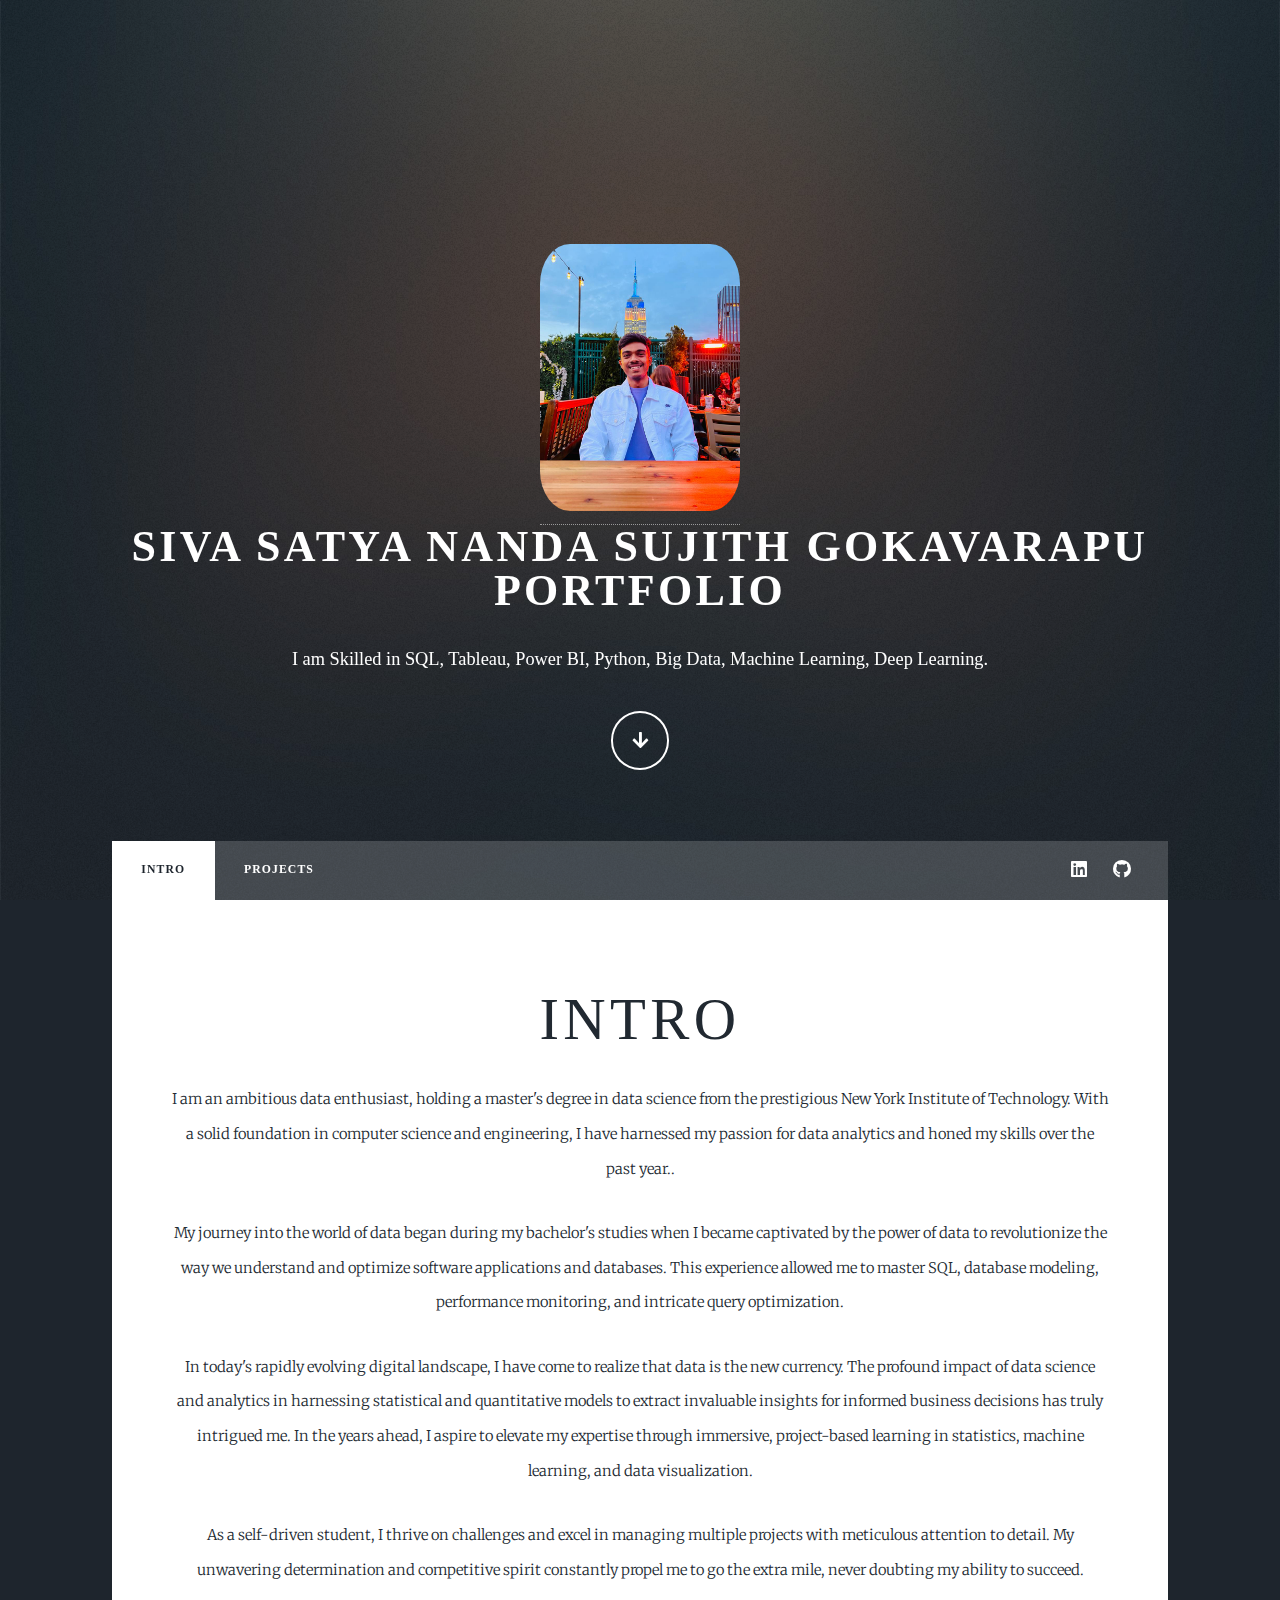
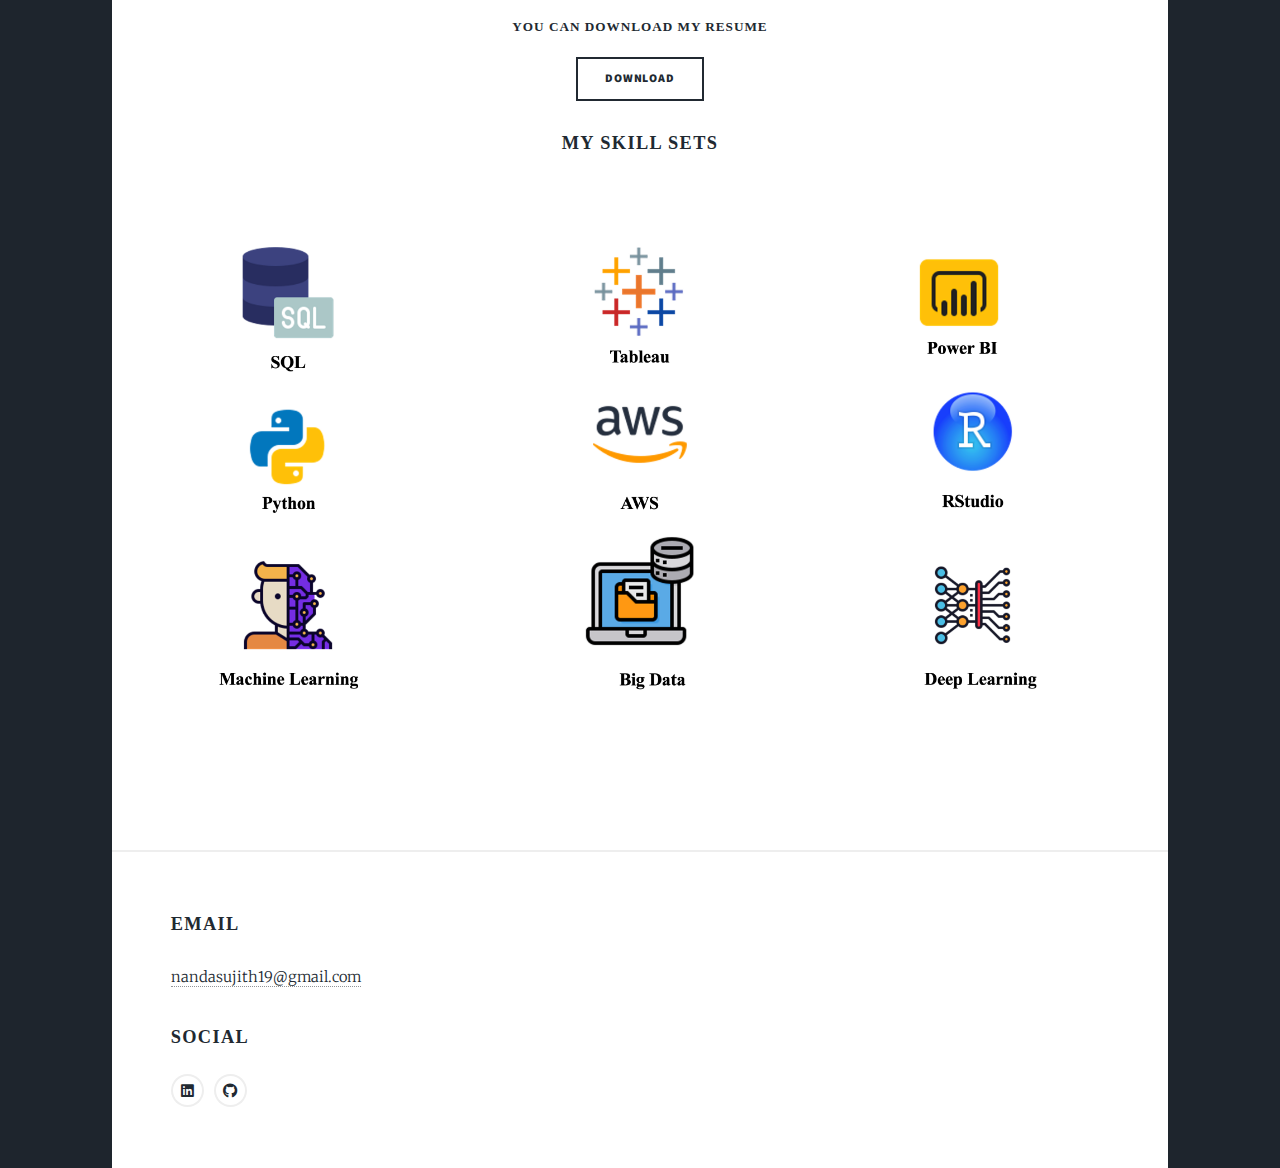
==== commit 9d64a408: "Update index.html" ====
--- a/index.html
+++ b/index.html
@@ -67,13 +67,17 @@
 			
 									<h2><a href="#"><b>Intro</b><br />
 									</a></h2>
-									<p>I'm a graduate student at the New York Institute of Technology, where I'm pursuing a master's degree in data science with a foundation in computer science and engineering with a focus on data analytics in the Fall 2021 class. During my Bachelor's, while working on data analytics projects, I grew obsessed with data, and I realized how much I like coming up with new, creative ways to speed up software applications and enhance database efficiency. This work allowed me to hone my skills in SQL, database modeling, database performance monitoring, and sophisticated query optimization.</p> 
-									<p>The fast-digitizing world of today has shown me how necessary it is to understand that data is the new money. The ability of data science and analytics to employ statistical and quantitative modeling to extract important information in order to deliver superior business insights and choices has fascinated me. I hope to improve hands-on, project-based learning in the areas of statistics, machine learning, and data visualization in the coming years.
+									<p>I am an ambitious data enthusiast, holding a master's degree in data science from the prestigious New York Institute of Technology. With a solid foundation in computer science and engineering, I have harnessed my passion for data analytics and honed my skills over the past year..</p> 
+									<p>My journey into the world of data began during my bachelor's studies when I became captivated by the power of data to revolutionize the way we understand and optimize software applications and databases. This experience allowed me to master SQL, database modeling, performance monitoring, and intricate query optimization.
 								<br/></p>
-								<p>I am a self-motivated student who welcomes any challenge. I'm skilled at handling numerous projects at once and have an eye for detail. I hope to use my master’s degree to assist in the resolution of several societal issues. My athletic personality constantly pushes me to go the additional mile and never loses faith in myself.</p>
+									<p>In today's rapidly evolving digital landscape, I have come to realize that data is the new currency. The profound impact of data science and analytics in harnessing statistical and quantitative models to extract invaluable insights for informed business decisions has truly intrigued me. In the years ahead, I aspire to elevate my expertise through immersive, project-based learning in statistics, machine learning, and data visualization.	
+								<br/></p>
+									<p>As a self-driven student, I thrive on challenges and excel in managing multiple projects with meticulous attention to detail. My unwavering determination and competitive spirit constantly propel me to go the extra mile, never doubting my ability to succeed.
+								<br/></p>
+									<pArmed with my master's degree, I am eager to make a meaningful impact on society by using data to address pressing issues. My journey is defined by an unwavering commitment to excellence, and I invite you to explore my portfolio to witness the exciting projects and insights that have shaped my path in the world of data.</p>
 								<p><h5> You Can Download My Resume 
 									<br><br>	
-									<a href="./images/Sujith Resume.pdf" download="Siva Satya Nanda Sujith Gokavarapu Resume">
+									<a href="./images/Siva Satya Nanda Sujith Gokavarapu Resume.pdf" download="Siva Satya Nanda Sujith Gokavarapu Resume">
 										<button type="button">Download</h5></button></p></a>
 
 									
@@ -136,4 +140,4 @@
 			<script src="assets/js/main.js"></script>
 
 	</body>
-</html>+</html>
